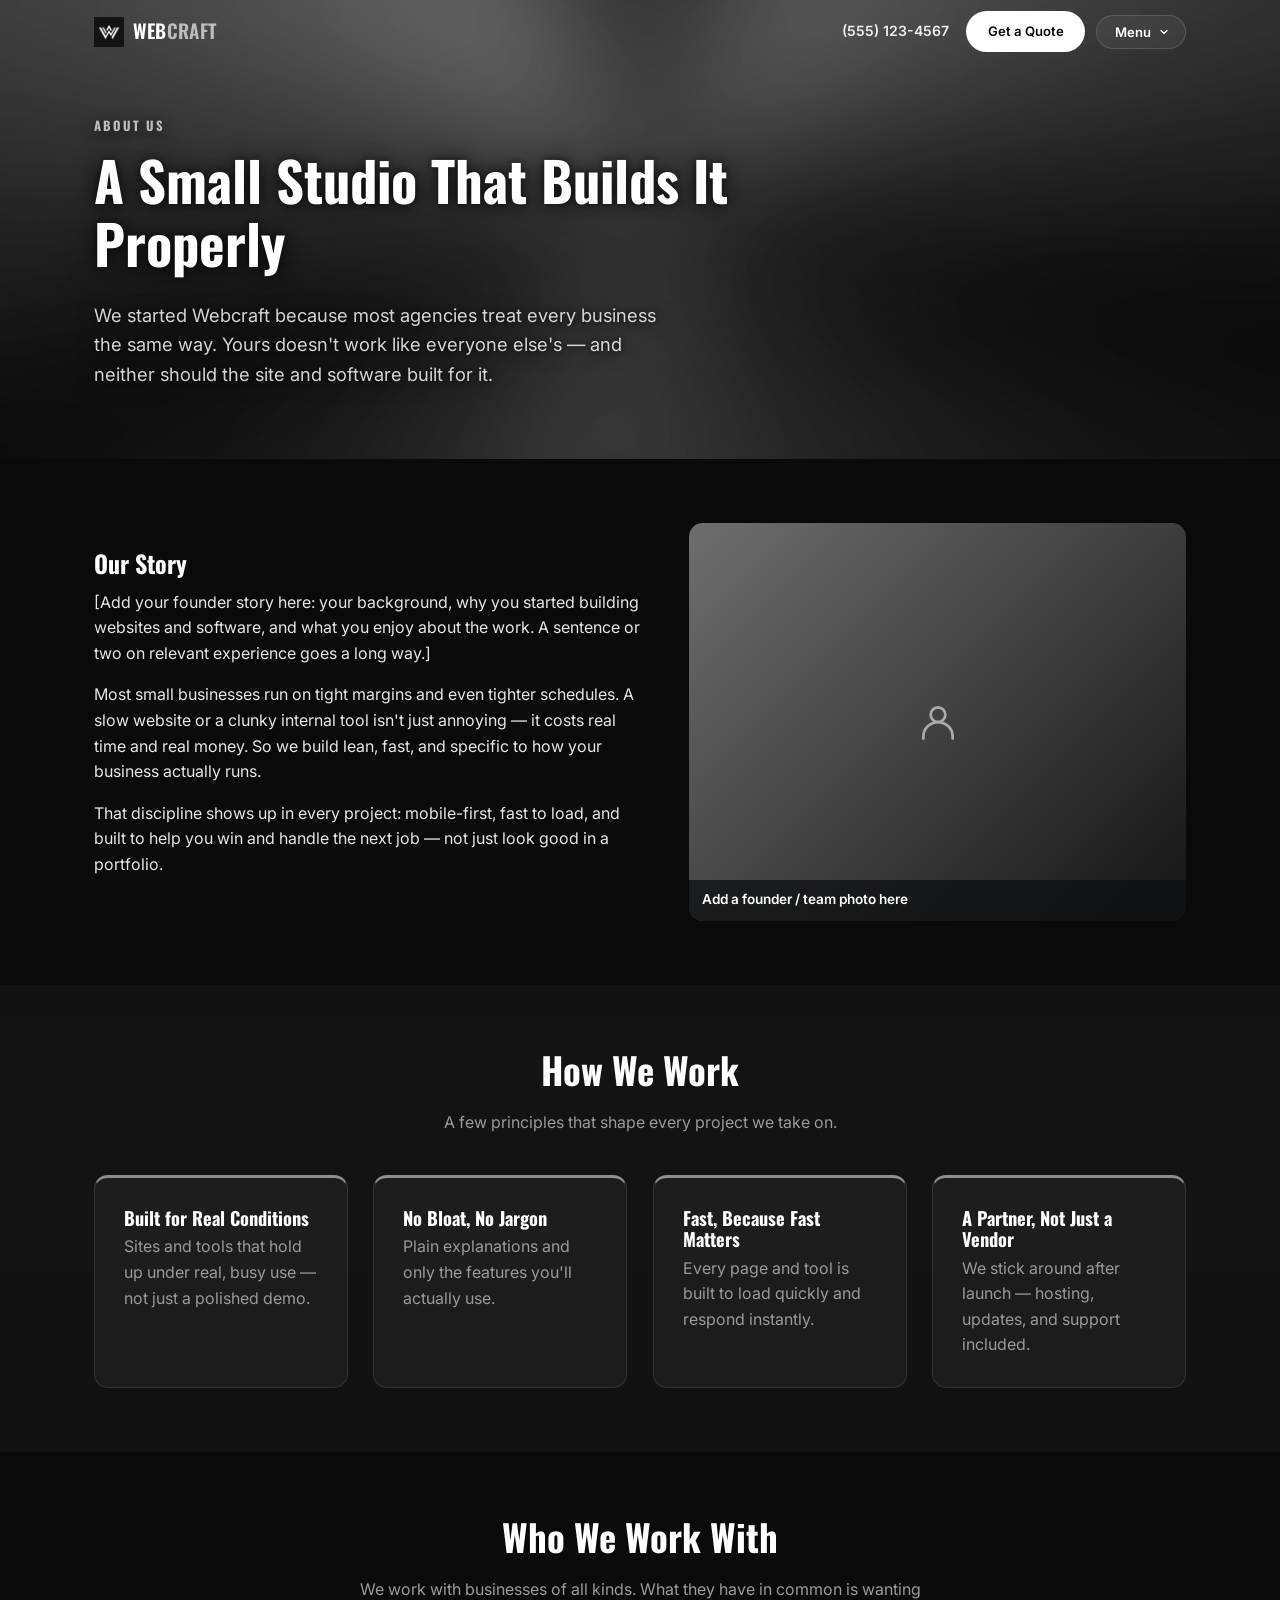
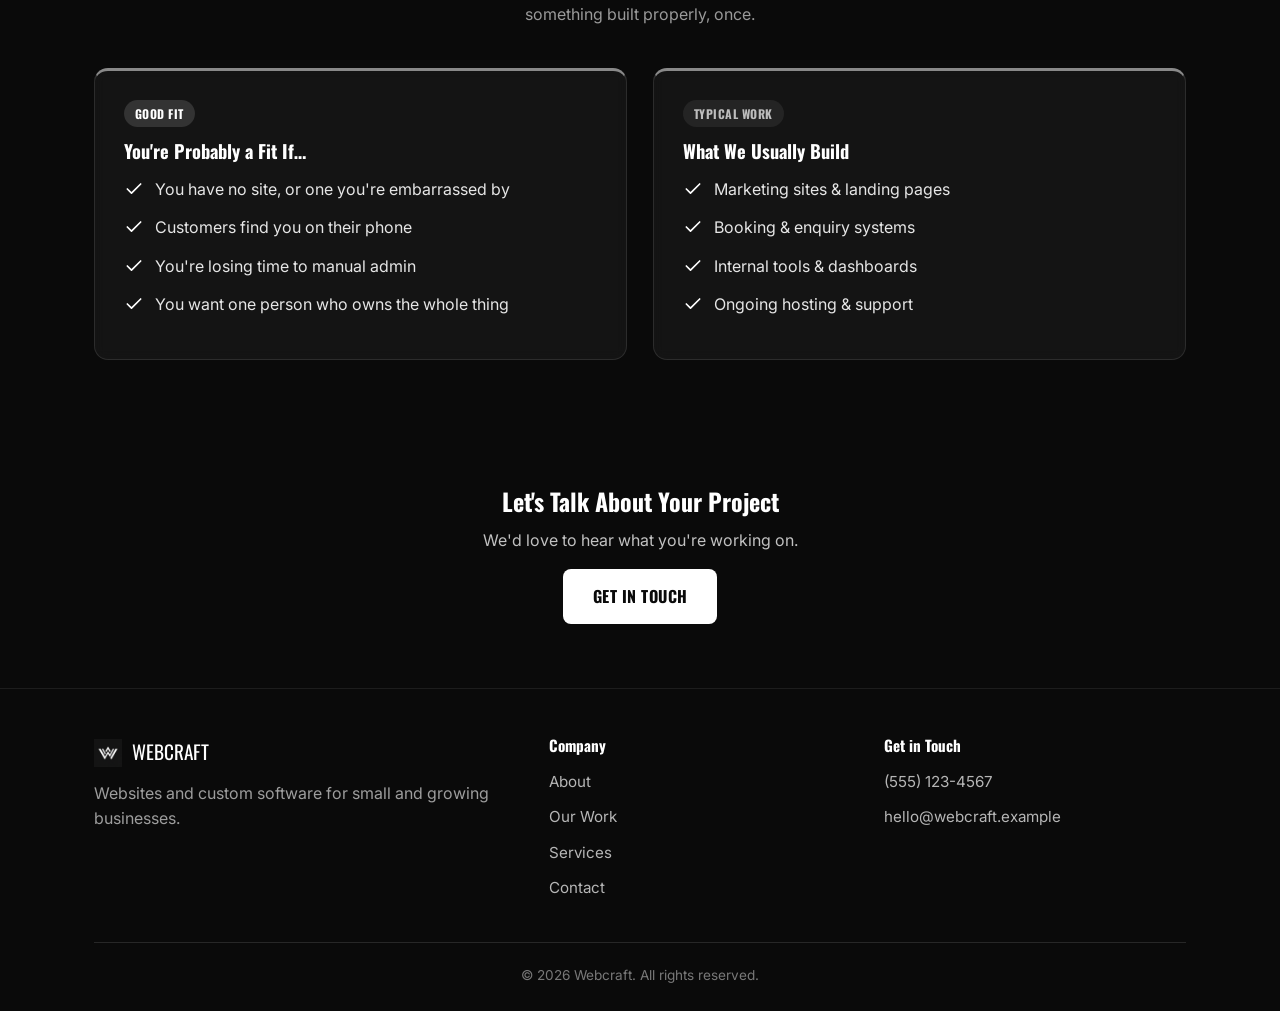
==== about.html @ 333bbc2c "Replace remaining "shop" wording with business/studio Three customer-facing references survived the " ====
<!-- The founder story below is a fill-in-the-blank template — replace it
     with your own before publishing. See README.md for the full
     personalization checklist. -->
<!DOCTYPE html>
<html lang="en">
<head>
<meta charset="UTF-8">
<meta name="viewport" content="width=device-width, initial-scale=1.0">
<title>About | Webcraft</title>
<meta name="description" content="Who Webcraft is, how we work, and the kinds of businesses we build websites and custom software for.">
<link rel="preconnect" href="https://fonts.googleapis.com">
<link href="https://fonts.googleapis.com/css2?family=Oswald:wght@500;600;700&family=Inter:wght@400;600;700&display=swap" rel="stylesheet">
<link rel="icon" href="images/logo-icon.png" type="image/png">
<link rel="stylesheet" href="css/style.css?v=10">
</head>
<body>

<div class="hero-zone">
  <div class="hero-flow" aria-hidden="true"></div>
  <header class="site-header">
    <div class="nav-wrap">
      <a class="brand" href="index.html">
        <img src="images/logo-icon.png" alt="Webcraft logo">
        <span class="brand-text">Web<span>craft</span></span>
      </a>
      <div class="nav-cta">
        <a class="nav-phone" href="tel:5551234567">(555) 123-4567</a>
        <a class="btn btn-primary" href="contact.html">Get a Quote</a>
        <button class="nav-toggle" aria-haspopup="true" aria-expanded="false">
          <span class="nav-toggle-label">Menu</span>
          <svg class="nav-toggle-chevron" viewBox="0 0 24 24" fill="none" stroke="currentColor" stroke-width="2.5" stroke-linecap="round" stroke-linejoin="round"><polyline points="6 9 12 15 18 9"/></svg>
        </button>
      </div>
      <nav class="nav-dropdown">
        <ul class="nav-links">
          <li><a href="index.html">Home</a></li>
          <li><a href="services.html">Services</a></li>
          <li><a href="work.html">Our Work</a></li>
          <li><a href="about.html" aria-current="page">About</a></li>
          <li><a href="contact.html">Contact</a></li>
        </ul>
      </nav>
    </div>
  </header>

  <section class="hero small">
    <div class="container">
      <span class="eyebrow">About Us</span>
      <h1>A Small Studio That Builds It Properly</h1>
      <p class="lead">We started Webcraft because most agencies treat every business the same way. Yours doesn't work like everyone else's — and neither should the site and software built for it.</p>
    </div>
  </section>
</div>

<section>
  <div class="container two-col">
    <div>
      <h2>Our Story</h2>
      <!-- Replace this paragraph with your real background/story. -->
      <p>[Add your founder story here: your background, why you started building websites and software, and what you enjoy about the work. A sentence or two on relevant experience goes a long way.]</p>
      <p>Most small businesses run on tight margins and even tighter schedules. A slow website or a clunky internal tool isn't just annoying — it costs real time and real money. So we build lean, fast, and specific to how your business actually runs.</p>
      <p>That discipline shows up in every project: mobile-first, fast to load, and built to help you win and handle the next job — not just look good in a portfolio.</p>
    </div>
    <div class="photo-placeholder">
      <svg viewBox="0 0 24 24" fill="none" stroke="currentColor" stroke-width="1.5" stroke-linecap="round" stroke-linejoin="round"><circle cx="12" cy="8" r="4"/><path d="M4 21v-1a8 8 0 0 1 16 0v1"/></svg>
      <span class="cap">Add a founder / team photo here</span>
    </div>
  </div>
</section>

<section class="alt-bg">
  <div class="container">
    <div class="section-head">
      <h2>How We Work</h2>
      <p>A few principles that shape every project we take on.</p>
    </div>
    <div class="grid">
      <div class="card">
        <h3>Built for Real Conditions</h3>
        <p>Sites and tools that hold up under real, busy use — not just a polished demo.</p>
      </div>
      <div class="card">
        <h3>No Bloat, No Jargon</h3>
        <p>Plain explanations and only the features you'll actually use.</p>
      </div>
      <div class="card">
        <h3>Fast, Because Fast Matters</h3>
        <p>Every page and tool is built to load quickly and respond instantly.</p>
      </div>
      <div class="card">
        <h3>A Partner, Not Just a Vendor</h3>
        <p>We stick around after launch — hosting, updates, and support included.</p>
      </div>
    </div>
  </div>
</section>

<section>
  <div class="container">
    <div class="section-head">
      <h2>Who We Work With</h2>
      <p>We work with businesses of all kinds. What they have in common is wanting something built properly, once.</p>
    </div>
    <div class="grid" style="grid-template-columns: repeat(auto-fit, minmax(300px, 1fr));">
      <div class="card">
        <span class="tag tag-amber">Good Fit</span>
        <h3 style="margin-top: 0.8rem;">You're Probably a Fit If…</h3>
        <ul class="check-list" style="margin-top: 1rem;">
          <li><svg viewBox="0 0 24 24" fill="none" stroke="currentColor" stroke-width="2" stroke-linecap="round" stroke-linejoin="round"><polyline points="20 6 9 17 4 12"/></svg> You have no site, or one you're embarrassed by</li>
          <li><svg viewBox="0 0 24 24" fill="none" stroke="currentColor" stroke-width="2" stroke-linecap="round" stroke-linejoin="round"><polyline points="20 6 9 17 4 12"/></svg> Customers find you on their phone</li>
          <li><svg viewBox="0 0 24 24" fill="none" stroke="currentColor" stroke-width="2" stroke-linecap="round" stroke-linejoin="round"><polyline points="20 6 9 17 4 12"/></svg> You're losing time to manual admin</li>
          <li><svg viewBox="0 0 24 24" fill="none" stroke="currentColor" stroke-width="2" stroke-linecap="round" stroke-linejoin="round"><polyline points="20 6 9 17 4 12"/></svg> You want one person who owns the whole thing</li>
        </ul>
      </div>
      <div class="card">
        <span class="tag tag-steel">Typical Work</span>
        <h3 style="margin-top: 0.8rem;">What We Usually Build</h3>
        <ul class="check-list" style="margin-top: 1rem;">
          <li><svg viewBox="0 0 24 24" fill="none" stroke="currentColor" stroke-width="2" stroke-linecap="round" stroke-linejoin="round"><polyline points="20 6 9 17 4 12"/></svg> Marketing sites &amp; landing pages</li>
          <li><svg viewBox="0 0 24 24" fill="none" stroke="currentColor" stroke-width="2" stroke-linecap="round" stroke-linejoin="round"><polyline points="20 6 9 17 4 12"/></svg> Booking &amp; enquiry systems</li>
          <li><svg viewBox="0 0 24 24" fill="none" stroke="currentColor" stroke-width="2" stroke-linecap="round" stroke-linejoin="round"><polyline points="20 6 9 17 4 12"/></svg> Internal tools &amp; dashboards</li>
          <li><svg viewBox="0 0 24 24" fill="none" stroke="currentColor" stroke-width="2" stroke-linecap="round" stroke-linejoin="round"><polyline points="20 6 9 17 4 12"/></svg> Ongoing hosting &amp; support</li>
        </ul>
      </div>
    </div>
  </div>
</section>

<section class="cta-banner">
  <div class="container">
    <h2>Let's Talk About Your Project</h2>
    <p>We'd love to hear what you're working on.</p>
    <a class="btn btn-light" href="contact.html">Get in Touch</a>
  </div>
</section>

<footer class="site-footer">
  <div class="container">
    <div class="footer-grid">
      <div>
        <div class="footer-brand">
          <img src="images/logo-icon.png" alt="Webcraft logo">
          <span>Webcraft</span>
        </div>
        <p>Websites and custom software for small and growing businesses.</p>
      </div>
      <div>
        <h4>Company</h4>
        <ul>
          <li><a href="about.html">About</a></li>
          <li><a href="work.html">Our Work</a></li>
          <li><a href="services.html">Services</a></li>
          <li><a href="contact.html">Contact</a></li>
        </ul>
      </div>
      <div>
        <h4>Get in Touch</h4>
        <ul>
          <li><a href="tel:5551234567">(555) 123-4567</a></li>
          <li><a href="mailto:hello@webcraft.example">hello@webcraft.example</a></li>
        </ul>
      </div>
    </div>
    <div class="footer-bottom">&copy; 2026 Webcraft. All rights reserved.</div>
  </div>
</footer>

<script src="js/nav.js?v=10"></script>
<script src="js/reveal.js?v=10"></script>
</body>
</html>
---- css/style.css ----
/* ===== Webcraft — shared styles =====
   Palette: strict black/white/gray, no color accent — bold typography
   and contrast do the work instead. --amber/--amber-dark are legacy
   variable names (kept so class names below didn't all need renaming)
   but now resolve to black, not any shade of amber. */

:root {
  --charcoal: #141414;
  --charcoal-light: #1f1f1f;
  --steel: #6e6e6e;
  --steel-light: #bdbdbd;
  --amber: #000000;
  --amber-dark: #000000;
  --glow: rgba(255, 255, 255, 0.16);
  --cream: #f2f2f2;
  --black: #0a0a0a;
  /* Body text now sits on dark, so --ink/--ink-light are light values. */
  --ink: #e6e6e6;
  --ink-light: #9a9a9a;
  --white: #ffffff;
  --radius: 14px;
  --shadow: 0 10px 34px rgba(0, 0, 0, 0.12);
  --max-width: 1140px;
}

* { box-sizing: border-box; }

html { scroll-behavior: smooth; }

/* ---------- Scroll reveal ----------
   Applied automatically by js/reveal.js to section headers, cards, and
   hero copy — no per-element markup needed. Bold/techy timing: a fast
   expo-out curve with a bit of scale + blur, not just a plain fade. */
.reveal {
  opacity: 0;
  transform: translateY(28px) scale(0.97);
  filter: blur(6px);
  transition: opacity 0.5s cubic-bezier(0.16, 1, 0.3, 1),
              transform 0.5s cubic-bezier(0.16, 1, 0.3, 1),
              filter 0.5s cubic-bezier(0.16, 1, 0.3, 1);
  will-change: opacity, transform, filter;
}
.reveal.reveal-in {
  opacity: 1;
  transform: translateY(0) scale(1);
  filter: blur(0);
}
@media (prefers-reduced-motion: reduce) {
  .reveal {
    opacity: 1;
    transform: none;
    filter: none;
    transition: none;
  }
}

body {
  margin: 0;
  font-family: "Inter", "Segoe UI", system-ui, -apple-system, sans-serif;
  color: var(--ink);
  background: var(--black);
  line-height: 1.6;
}

/* Fixed dark canvas + ambient glow sitting behind every section, so the
   whole page reads as one continuous surface rather than a stack of
   separately-backgrounded bands. */
body::before {
  content: "";
  position: fixed;
  inset: 0;
  z-index: -2;
  background:
    radial-gradient(ellipse 90% 60% at 50% 0%, rgba(255,255,255,0.07), transparent 70%),
    var(--black);
}

h1, h2, h3, h4 {
  font-family: "Oswald", "Segoe UI", system-ui, sans-serif;
  letter-spacing: 0;
  color: var(--white);
  line-height: 1.15;
  margin: 0 0 0.5em;
}

p { margin: 0 0 1em; }

a { color: var(--white); }

img { max-width: 100%; display: block; }

.container {
  max-width: var(--max-width);
  margin: 0 auto;
  padding: 0 1.5rem;
}

/* ---------- Buttons ---------- */
.btn {
  display: inline-block;
  padding: 0.8rem 1.7rem;
  border-radius: 8px;
  font-weight: 700;
  text-decoration: none;
  border: 2px solid transparent;
  transition: transform 0.2s ease, box-shadow 0.2s ease, background 0.2s ease;
  cursor: pointer;
  font-size: 1rem;
  font-family: "Oswald", sans-serif;
  text-transform: uppercase;
  letter-spacing: 0.5px;
}
.btn:hover { transform: translateY(-2px); }

/* Everything sits on the dark canvas now, so the primary button is a
   white pill with dark text everywhere. */
.btn-primary {
  background: var(--white);
  color: var(--black);
}
.btn-primary:hover { background: var(--steel-light); color: var(--black); }

.btn-dark {
  background: rgba(255,255,255,0.07);
  color: var(--white);
  border-color: rgba(255,255,255,0.2);
}
.btn-dark:hover { background: rgba(255,255,255,0.14); }

.btn-outline {
  background: transparent;
  border-color: var(--white);
  color: var(--white);
}
.btn-outline:hover { background: rgba(255,255,255,0.12); }

/* ---------- Header / Nav ---------- */
/* Transparent by default so the flowing hero background reads as one
   continuous surface behind nav + hero, not a separate bar sitting on
   top of it. Once scrolled past the hero, it picks up a solid backing
   so it stays readable over whatever content follows. */
.site-header {
  position: sticky;
  top: 0;
  z-index: 100;
  background: transparent;
  border-bottom: 1px solid transparent;
  transition: background 0.3s ease, border-color 0.3s ease, backdrop-filter 0.3s ease;
}
.site-header.scrolled {
  background: rgba(10, 10, 10, 0.92);
  backdrop-filter: blur(14px);
  -webkit-backdrop-filter: blur(14px);
  border-bottom-color: rgba(255,255,255,0.1);
}

.nav-wrap {
  display: flex;
  align-items: center;
  justify-content: space-between;
  padding: 0.7rem 1.5rem;
  max-width: var(--max-width);
  margin: 0 auto;
  position: relative;
}

.brand {
  display: flex;
  align-items: center;
  gap: 0.55rem;
  text-decoration: none;
  color: var(--white);
}
.brand svg, .brand img { width: 30px; height: 30px; flex-shrink: 0; color: var(--white); object-fit: contain; }
.brand-text {
  font-family: "Oswald", sans-serif;
  font-size: 1.2rem;
  font-weight: 600;
  text-transform: uppercase;
  letter-spacing: 0.3px;
}
.brand-text span { color: var(--steel-light); }

.nav-cta {
  display: flex;
  align-items: center;
  gap: 0.7rem;
}
.nav-phone {
  font-weight: 600;
  color: rgba(255,255,255,0.9);
  text-decoration: none;
  white-space: nowrap;
  font-size: 0.88rem;
  margin-right: 0.4rem;
  transition: color 0.2s ease;
}
.nav-phone:hover { color: var(--white); }

.nav-cta .btn {
  padding: 0.5rem 1.2rem;
  border-radius: 980px;
  font-size: 0.82rem;
  font-weight: 600;
  font-family: "Inter", sans-serif;
  text-transform: none;
  letter-spacing: 0;
}

/* Menu trigger: a self-contained pill with a label + chevron, not a bare
   hamburger icon — same control drives the dropdown at every breakpoint. */
.nav-toggle {
  display: flex;
  align-items: center;
  gap: 0.45rem;
  background: rgba(255,255,255,0.05);
  border: 1px solid rgba(255,255,255,0.14);
  border-radius: 980px;
  padding: 0.5rem 0.95rem 0.5rem 1.1rem;
  cursor: pointer;
  color: var(--white);
  font-family: "Inter", sans-serif;
  font-size: 0.82rem;
  font-weight: 600;
  transition: background 0.2s ease, border-color 0.2s ease;
}
.nav-toggle:hover,
.nav-toggle[aria-expanded="true"] {
  background: rgba(255, 255, 255, 0.1);
  border-color: rgba(255, 255, 255, 0.4);
}
.nav-toggle-chevron {
  width: 12px;
  height: 12px;
  flex-shrink: 0;
  transition: transform 0.3s cubic-bezier(.16, 1, .3, 1);
}
.nav-toggle[aria-expanded="true"] .nav-toggle-chevron { transform: rotate(180deg); }

/* Floating dropdown card — replaces the old full-width mobile bar with a
   single anchored panel used the same way on phone and desktop alike. */
.nav-dropdown {
  position: absolute;
  top: calc(100% + 12px);
  right: 1.5rem;
  min-width: 230px;
  background: rgba(10, 10, 10, 0.98);
  backdrop-filter: blur(18px);
  -webkit-backdrop-filter: blur(18px);
  border: 1px solid rgba(255,255,255,0.1);
  border-radius: 16px;
  box-shadow: 0 26px 60px -14px rgba(0,0,0,0.55);
  padding: 0.55rem;
  opacity: 0;
  visibility: hidden;
  transform: translateY(-10px) scale(0.98);
  transform-origin: top right;
  transition: opacity 0.22s ease, transform 0.25s cubic-bezier(.16, 1, .3, 1), visibility 0.22s;
  z-index: 99;
}
.nav-dropdown.open {
  opacity: 1;
  visibility: visible;
  transform: translateY(0) scale(1);
}

.nav-links { list-style: none; margin: 0; padding: 0; }
.nav-links li + li { margin-top: 2px; }
.nav-links a {
  display: flex;
  align-items: center;
  justify-content: space-between;
  text-decoration: none;
  color: rgba(255,255,255,0.72);
  font-weight: 500;
  font-size: 0.95rem;
  font-family: "Inter", sans-serif;
  letter-spacing: 0;
  padding: 0.7rem 0.9rem;
  border-radius: 10px;
  transition: background 0.15s ease, color 0.15s ease;
}
.nav-links a::after {
  content: "";
  width: 5px;
  height: 5px;
  border-radius: 50%;
  background: var(--white);
  opacity: 0;
  transition: opacity 0.15s ease;
}
.nav-links a:hover,
.nav-links a[aria-current="page"] {
  color: var(--white);
  background: rgba(255, 255, 255, 0.09);
}
.nav-links a[aria-current="page"]::after { opacity: 1; }

@media (max-width: 860px) {
  .nav-phone { display: none; }
  .nav-dropdown { right: 1.5rem; left: 1.5rem; min-width: 0; }
}

/* On narrow phones the brand + CTA + Menu can't share one row without
   the CTA wrapping and colliding with the logo. Drop the nav CTA there —
   the hero already leads with "Get a Free Quote", and Contact is in the
   dropdown — and tighten the remaining pieces. */
@media (max-width: 560px) {
  .nav-cta .btn-primary { display: none; }
  .nav-wrap { padding: 0.6rem 1rem; }
  .brand svg, .brand img { width: 26px; height: 26px; }
  .brand-text { font-size: 1.05rem; }
  .nav-dropdown { right: 1rem; left: 1rem; }
}

/* ---------- Hero ---------- */

/* Shared dark canvas behind both the nav and the hero, so the nav reads
   as part of the same surface instead of a bar sitting on top of it.
   Two slowly counter-rotating soft conic-gradient glows sit behind the
   copy; each is a full 360° spin, so it loops with no seam. */
.hero-zone {
  position: relative;
  background: transparent;
  overflow: hidden;
}
.hero-flow {
  position: absolute;
  inset: -25%;
  z-index: 0;
  pointer-events: none;
}
.hero-flow::before,
.hero-flow::after {
  content: "";
  position: absolute;
  inset: 0;
  background: conic-gradient(from 0deg at 50% 45%,
    rgba(255,255,255,0) 0deg,
    rgba(255,255,255,0.22) 40deg,
    rgba(255,255,255,0) 100deg,
    rgba(255,255,255,0.14) 190deg,
    rgba(255,255,255,0) 250deg,
    rgba(255,255,255,0.26) 320deg,
    rgba(255,255,255,0) 360deg);
  filter: blur(55px);
  animation: hero-spin 46s linear infinite;
}
.hero-flow::after {
  filter: blur(85px);
  opacity: 0.65;
  animation-name: hero-spin-reverse;
  animation-duration: 72s;
}
@keyframes hero-spin { from { transform: rotate(0deg); } to { transform: rotate(360deg); } }
@keyframes hero-spin-reverse { from { transform: rotate(360deg); } to { transform: rotate(0deg); } }

@media (prefers-reduced-motion: reduce) {
  .hero-flow::before, .hero-flow::after { animation: none; }
}

.hero {
  background: transparent;
  color: var(--white);
  position: relative;
  overflow: hidden;
  /* .hero .container carries its own (larger) vertical padding below, so
     cancel the generic `section` padding here to avoid stacking both. */
  padding: 0;
}
.hero .container {
  padding-top: 5rem;
  padding-bottom: 5rem;
  position: relative;
  z-index: 2;
}
.hero.small .container { padding-top: 3.2rem; padding-bottom: 3.2rem; }

/* Soft dark halo that lifts the hero copy off the glow behind it. */
.hero h1 {
  color: var(--white);
  font-size: clamp(2.1rem, 5vw, 3.4rem);
  max-width: 760px;
  text-shadow: 0 2px 26px rgba(0,0,0,0.85), 0 0 8px rgba(0,0,0,0.6);
}
.hero p.lead {
  color: rgba(255,255,255,0.82);
  font-size: 1.15rem;
  max-width: 580px;
  font-family: "Inter", sans-serif;
  text-shadow: 0 2px 18px rgba(0,0,0,0.9), 0 0 6px rgba(0,0,0,0.7);
}
.hero .eyebrow { text-shadow: 0 2px 14px rgba(0,0,0,0.9); }
.hero .btn-row {
  display: flex;
  gap: 1rem;
  margin-top: 1.5rem;
  flex-wrap: wrap;
}
.eyebrow {
  text-transform: uppercase;
  letter-spacing: 2px;
  font-size: 0.8rem;
  font-weight: 700;
  color: var(--steel-light);
  margin-bottom: 0.8rem;
  display: block;
  font-family: "Oswald", sans-serif;
}

/* ---------- Sections ---------- */
section { padding: 4rem 0; }
.section-head { max-width: 640px; margin: 0 auto 2.5rem; text-align: center; }
.section-head h2 { font-size: clamp(1.7rem, 3.5vw, 2.3rem); }
.section-head p { color: var(--ink-light); font-family: "Inter", sans-serif; }

/* Sections are transparent so the fixed site-wide grid reads through
   the entire page. .alt-bg is now just a faint lightening of that same
   surface, used to separate adjacent bands without breaking continuity. */
.alt-bg { background: rgba(255,255,255,0.035); }
.dark-bg {
  background: transparent;
  color: rgba(255,255,255,0.85);
}
.dark-bg > .container > h2,
.dark-bg .section-head h2,
.dark-bg .section-head h3 { color: var(--white); }
.dark-bg .section-head p { color: rgba(255,255,255,0.65); }

/* ---------- Homepage: capabilities ---------- */
.capabilities-section {
  position: relative;
  overflow: hidden;
  isolation: isolate;
  /* Transparent: the site-wide fixed grid shows through. Only a soft
     top glow is layered on to give the section some presence. */
  background: radial-gradient(circle at 50% 0%, rgba(255, 255, 255, 0.05), transparent 36rem);
}
.capabilities-section::after {
  content: "";
  width: 38rem;
  height: 38rem;
  position: absolute;
  z-index: -1;
  right: -19rem;
  bottom: -28rem;
  border: 1px solid rgba(255, 255, 255, 0.14);
  border-radius: 50%;
  box-shadow: 0 0 0 3.8rem rgba(255, 255, 255, 0.03), 0 0 0 7.6rem rgba(255, 255, 255, 0.02);
}
.section-kicker {
  display: inline-flex;
  align-items: center;
  gap: 0.5rem;
  margin-bottom: 0.8rem;
  color: #bdbdbd;
  font: 600 0.72rem/1 "Oswald", sans-serif;
  letter-spacing: 0.14em;
  text-transform: uppercase;
}
.section-kicker span {
  width: 7px;
  height: 7px;
  border-radius: 50%;
  background: var(--white);
  box-shadow: 0 0 0 5px rgba(255, 255, 255, 0.12), 0 0 18px rgba(255, 255, 255, 0.7);
  animation: capability-pulse 2.4s ease-in-out infinite;
}
.capabilities-section .section-head { margin-bottom: 3rem; }
.capabilities-grid { display: grid; grid-template-columns: repeat(4, minmax(0, 1fr)); gap: 1rem; }
.capability-card {
  position: relative;
  display: flex;
  min-height: 302px;
  flex-direction: column;
  padding: 1.55rem;
  overflow: hidden;
  border: 1px solid rgba(255, 255, 255, 0.14);
  border-radius: 14px;
  color: var(--white);
  background: linear-gradient(145deg, rgba(50, 50, 50, 0.86), rgba(22, 22, 22, 0.92));
  box-shadow: inset 0 1px 0 rgba(255, 255, 255, 0.08), 0 12px 26px rgba(0, 0, 0, 0.2);
  transition: transform 420ms cubic-bezier(.16, 1, .3, 1), border-color 420ms ease, box-shadow 420ms ease, background 420ms ease;
}
.capability-card::before {
  content: "";
  position: absolute;
  width: 160%;
  height: 1px;
  top: 0;
  left: -30%;
  background: linear-gradient(90deg, transparent, #ffffff, transparent);
  transform: translateX(-55%);
  transition: transform 700ms cubic-bezier(.16, 1, .3, 1);
}
.capability-card::after {
  content: "";
  position: absolute;
  width: 11rem;
  height: 11rem;
  right: -5.6rem;
  bottom: -6.1rem;
  border-radius: 50%;
  background: radial-gradient(circle, rgba(255, 255, 255, 0.18), transparent 67%);
  opacity: 0.5;
  transition: opacity 420ms ease, transform 600ms cubic-bezier(.16, 1, .3, 1);
}
.capability-card:hover { z-index: 1; transform: translateY(-9px); border-color: rgba(255, 255, 255, 0.55); background: linear-gradient(145deg, rgba(64, 64, 64, 0.96), rgba(30, 30, 30, 0.98)); box-shadow: inset 0 1px 0 rgba(255, 255, 255, 0.13), 0 22px 42px rgba(0, 0, 0, 0.34), 0 0 32px rgba(255, 255, 255, 0.1); }
.capability-card:hover::before { transform: translateX(55%); }
.capability-card:hover::after { opacity: 1; transform: scale(1.35); }
.capability-number { position: absolute; top: 1.35rem; right: 1.35rem; color: rgba(255, 255, 255, 0.35); font: 600 0.74rem/1 "Oswald", sans-serif; letter-spacing: 0.11em; }
.capability-icon { display: grid; width: 48px; height: 48px; margin-bottom: 1.65rem; place-items: center; border: 1px solid rgba(255, 255, 255, 0.2); border-radius: 12px; color: #d6d6d6; background: linear-gradient(145deg, rgba(255, 255, 255, 0.14), rgba(255, 255, 255, 0.05)); transition: transform 420ms cubic-bezier(.16, 1, .3, 1), background 420ms ease, color 420ms ease; }
.capability-icon svg { width: 25px; height: 25px; }
.capability-card:hover .capability-icon { transform: rotate(-6deg) scale(1.08); color: var(--white); background: rgba(255, 255, 255, 0.22); }
.capability-card h3 { max-width: 12ch; margin-bottom: 0.6rem; color: var(--white); font-size: 1.19rem; }
.capability-card p { color: rgba(255, 255, 255, 0.72); font: 400 0.93rem/1.58 "Inter", sans-serif; }
.capability-card .card-link { margin-top: auto; padding-top: 1.2rem; color: #cfcfcf; }
.capability-card .card-link:hover { color: var(--white); }
@keyframes capability-pulse { 50% { box-shadow: 0 0 0 8px rgba(255, 255, 255, 0.03), 0 0 25px rgba(255, 255, 255, 0.7); } }

/* ---------- Cards / Grids ---------- */
.grid {
  display: grid;
  gap: 1.6rem;
  grid-template-columns: repeat(auto-fit, minmax(240px, 1fr));
}

.card {
  background: rgba(255,255,255,0.045);
  backdrop-filter: blur(6px);
  -webkit-backdrop-filter: blur(6px);
  border-radius: var(--radius);
  padding: 1.8rem;
  border: 1px solid rgba(255,255,255,0.11);
  border-top: 3px solid rgba(255,255,255,0.5);
  transition: transform 0.25s ease, background 0.25s ease, border-color 0.25s ease;
}
.card:hover {
  transform: translateY(-5px);
  background: rgba(255,255,255,0.075);
  border-color: rgba(255,255,255,0.24);
}
.card .icon {
  width: 46px;
  height: 46px;
  color: var(--white);
  margin-bottom: 1rem;
}
.card h3 { font-size: 1.15rem; margin-bottom: 0.4rem; color: var(--white); }
.card p { color: var(--ink-light); margin-bottom: 0; font-family: "Inter", sans-serif; }
.card a.card-link {
  display: inline-block;
  margin-top: 0.8rem;
  font-weight: 700;
  text-decoration: none;
  color: var(--white);
  font-size: 0.95rem;
  font-family: "Oswald", sans-serif;
  text-transform: uppercase;
  letter-spacing: 0.5px;
}

/* ---------- Tags / badges ---------- */
.tag {
  display: inline-block;
  padding: 0.25rem 0.7rem;
  border-radius: 50px;
  font-size: 0.75rem;
  font-weight: 700;
  text-transform: uppercase;
  letter-spacing: 0.5px;
  font-family: "Oswald", sans-serif;
}
.tag-amber { background: rgba(255,255,255,0.13); color: var(--white); }
.tag-steel { background: rgba(255,255,255,0.07); color: var(--steel-light); }

/* ---------- Placeholder photo blocks ---------- */
.photo-placeholder {
  aspect-ratio: 4 / 3;
  border-radius: var(--radius);
  background: linear-gradient(135deg, var(--steel) 0%, var(--charcoal) 100%);
  display: flex;
  align-items: center;
  justify-content: center;
  color: rgba(255,255,255,0.85);
  position: relative;
  overflow: hidden;
}
.photo-placeholder svg { width: 44px; height: 44px; opacity: 0.85; color: var(--steel-light); }
.photo-placeholder .cap {
  position: absolute;
  bottom: 0; left: 0; right: 0;
  background: rgba(14, 16, 19, 0.78);
  color: var(--white);
  font-size: 0.85rem;
  font-weight: 600;
  padding: 0.6rem 0.8rem;
  font-family: "Inter", sans-serif;
}

/* ---------- 3D car (three.js, js/car.js) ---------- */
.car-section { background: transparent; }
.car-stage {
  position: relative;
  width: 100%;
  height: clamp(300px, 40vw, 480px);
  margin-top: 1rem;
}
/* The canvas is sized in JS from this box, so it needs real dimensions
   here rather than intrinsic canvas defaults. */
.car-canvas {
  display: block;
  width: 100%;
  height: 100%;
  opacity: 0;
  transition: opacity 0.6s ease;
}
.car-stage.is-ready .car-canvas { opacity: 1; }
/* If the model can't load, collapse the stage instead of leaving a gap. */
.car-stage.is-failed { display: none; }

/* ---------- CTA banner ---------- */
.cta-banner {
  background: transparent;
  color: var(--white);
  text-align: center;
}
.cta-banner h2 { color: var(--white); }
.cta-banner p { color: rgba(255,255,255,0.75); font-family: "Inter", sans-serif; }

.btn-light {
  background: var(--white);
  color: var(--black);
}
.btn-light:hover { background: var(--cream); }

/* ---------- Info / stats ---------- */
.stat-row {
  display: grid;
  gap: 1.5rem;
  grid-template-columns: repeat(auto-fit, minmax(150px, 1fr));
  text-align: center;
  margin-top: 2.5rem;
}
.stat-row .num {
  font-family: "Oswald", sans-serif;
  font-size: 2.4rem;
  color: var(--amber);
  font-weight: 700;
}
.stat-row .label {
  color: var(--ink-light);
  font-size: 0.9rem;
  font-family: "Inter", sans-serif;
  text-transform: uppercase;
  letter-spacing: 0.5px;
}
.dark-bg .stat-row .label { color: rgba(255,255,255,0.6); }

/* ---------- Values list ---------- */
.two-col {
  display: grid;
  grid-template-columns: 1.1fr 1fr;
  gap: 3rem;
  align-items: center;
}
@media (max-width: 780px) {
  .two-col { grid-template-columns: 1fr; }
}
.two-col .photo-placeholder { aspect-ratio: 5 / 4; }

.check-list { list-style: none; margin: 0; padding: 0; font-family: "Inter", sans-serif; }
.check-list li {
  display: flex;
  gap: 0.7rem;
  align-items: flex-start;
  margin-bottom: 0.8rem;
}
.check-list svg { width: 20px; height: 20px; color: var(--white); flex-shrink: 0; margin-top: 2px; }

/* ---------- Pricing ---------- */
.pricing-grid {
  display: grid;
  gap: 1.6rem;
  grid-template-columns: repeat(auto-fit, minmax(260px, 1fr));
  align-items: stretch;
}
.price-card {
  background: rgba(255,255,255,0.045);
  backdrop-filter: blur(6px);
  -webkit-backdrop-filter: blur(6px);
  border-radius: var(--radius);
  padding: 2rem;
  border: 1px solid rgba(255,255,255,0.11);
  display: flex;
  flex-direction: column;
}
.price-card.featured {
  border: 2px solid rgba(255,255,255,0.65);
  background: rgba(255,255,255,0.08);
  position: relative;
  transform: translateY(-8px);
}
.price-card .badge {
  position: absolute;
  top: -13px;
  left: 50%;
  transform: translateX(-50%);
}
.price-card h3 { margin-bottom: 0.2rem; }
.price-card .price {
  font-family: "Oswald", sans-serif;
  font-size: 2.2rem;
  color: var(--white);
  font-weight: 700;
  margin: 0.4rem 0 0.2rem;
}
.price-card .price small {
  font-family: "Inter", sans-serif;
  font-size: 0.9rem;
  color: var(--ink-light);
  font-weight: 400;
}
.price-card .price-desc {
  color: var(--ink-light);
  font-size: 0.92rem;
  margin-bottom: 1.2rem;
  font-family: "Inter", sans-serif;
}
.price-card ul {
  list-style: none;
  margin: 0 0 1.6rem;
  padding: 0;
  font-family: "Inter", sans-serif;
  flex-grow: 1;
}
.price-card li {
  display: flex;
  gap: 0.6rem;
  align-items: flex-start;
  margin-bottom: 0.7rem;
  font-size: 0.94rem;
}
.price-card li svg { width: 18px; height: 18px; color: var(--white); flex-shrink: 0; margin-top: 3px; }
.price-card .btn { text-align: center; }

/* ---------- Contact page ---------- */
.contact-grid {
  display: grid;
  grid-template-columns: 1fr 1.3fr;
  gap: 2.5rem;
}
@media (max-width: 780px) {
  .contact-grid { grid-template-columns: 1fr; }
}
.contact-info-card {
  background: rgba(255,255,255,0.06);
  border: 1px solid rgba(255,255,255,0.11);
  color: rgba(255,255,255,0.85);
  border-radius: var(--radius);
  padding: 2rem;
}
.contact-info-card h3 { font-size: 1.05rem; margin-top: 1.4rem; color: var(--white); }
.contact-info-card h3:first-child { margin-top: 0; }
.contact-info-card a { color: rgba(255,255,255,0.9); text-decoration: none; font-weight: 600; font-family: "Inter", sans-serif; }
.contact-info-card .row { display: flex; gap: 0.8rem; align-items: flex-start; margin-top: 1.2rem; }
.contact-info-card .row:first-of-type { margin-top: 0; }
.contact-info-card .row svg { width: 22px; height: 22px; color: var(--steel-light); flex-shrink: 0; margin-top: 2px; }
.contact-info-card p { font-family: "Inter", sans-serif; color: rgba(255,255,255,0.65); }

.form-card {
  background: rgba(255,255,255,0.045);
  border: 1px solid rgba(255,255,255,0.11);
  border-radius: var(--radius);
  padding: 2rem;
}
.form-row { margin-bottom: 1.1rem; }
.form-row label {
  display: block;
  font-weight: 700;
  margin-bottom: 0.4rem;
  font-size: 0.9rem;
  font-family: "Inter", sans-serif;
  color: var(--white);
}
.form-row input,
.form-row select,
.form-row textarea {
  width: 100%;
  padding: 0.7rem 0.85rem;
  border: 1px solid rgba(255,255,255,0.18);
  border-radius: 8px;
  font-family: "Inter", sans-serif;
  font-size: 1rem;
  /* Opaque rather than translucent, so the page background doesn't show
     through the field while you're typing in it. */
  background: #1c1c1c;
  color: var(--white);
  transition: border-color 0.2s ease, background 0.2s ease;
}
.form-row input::placeholder,
.form-row textarea::placeholder { color: rgba(255,255,255,0.4); }
.form-row select option { background: #1a1a1a; color: var(--white); }
.form-row input:focus,
.form-row select:focus,
.form-row textarea:focus {
  outline: 2px solid rgba(255,255,255,0.7);
  outline-offset: 1px;
  background: #242424;
}
.form-row textarea { resize: vertical; min-height: 110px; }
.form-note {
  font-size: 0.85rem;
  color: var(--ink-light);
  margin-top: 0.6rem;
  font-family: "Inter", sans-serif;
}
.form-error {
  color: #ff8a80;
  font-size: 0.85rem;
  margin-top: 0.3rem;
  display: none;
  font-family: "Inter", sans-serif;
}
.form-row.invalid input,
.form-row.invalid select,
.form-row.invalid textarea { border-color: #ff8a80; }
.form-row.invalid .form-error { display: block; }

.form-success {
  display: none;
  background: rgba(255,255,255,0.07);
  border: 1px solid rgba(255,255,255,0.35);
  border-radius: var(--radius);
  padding: 1.5rem;
  text-align: center;
  font-family: "Inter", sans-serif;
}
.form-success.visible { display: block; }
.form-success h3 { margin-bottom: 0.4rem; }

/* honeypot field — hidden from real visitors, visible to bots */
.hp-field {
  position: absolute;
  left: -9999px;
  width: 1px;
  height: 1px;
  overflow: hidden;
}

/* ---------- Footer ---------- */
.site-footer {
  background: transparent;
  border-top: 1px solid rgba(255,255,255,0.08);
  color: rgba(255,255,255,0.85);
  padding: 3rem 0 1.5rem;
}
.footer-grid {
  display: grid;
  grid-template-columns: 1.4fr 1fr 1fr;
  gap: 2rem;
  padding-bottom: 2rem;
  border-bottom: 1px solid rgba(255,255,255,0.12);
}
@media (max-width: 700px) {
  .footer-grid { grid-template-columns: 1fr; }
}
.footer-grid h4 {
  color: var(--white);
  font-size: 0.95rem;
  margin-bottom: 0.9rem;
}
.footer-grid ul { list-style: none; padding: 0; margin: 0; }
.footer-grid li { margin-bottom: 0.6rem; }
.footer-grid a {
  color: rgba(255,255,255,0.7);
  text-decoration: none;
  font-size: 0.95rem;
  font-family: "Inter", sans-serif;
}
.footer-grid p { font-family: "Inter", sans-serif; color: rgba(255,255,255,0.6); }
.footer-grid a:hover { color: var(--steel-light); }
.footer-brand { display: flex; align-items: center; gap: 0.6rem; margin-bottom: 0.8rem; }
.footer-brand svg, .footer-brand img { width: 28px; height: 28px; color: var(--white); object-fit: contain; }
.footer-brand span {
  font-family: "Oswald", sans-serif;
  font-size: 1.2rem;
  color: var(--white);
  text-transform: uppercase;
}
.footer-bottom {
  text-align: center;
  font-size: 0.85rem;
  color: rgba(255,255,255,0.45);
  padding-top: 1.4rem;
  font-family: "Inter", sans-serif;
}

@media (max-width: 860px) {
  .capabilities-grid { grid-template-columns: repeat(2, minmax(0, 1fr)); }
}

@media (max-width: 560px) {
  .capabilities-grid { grid-template-columns: 1fr; }
  .capability-card { min-height: 250px; }
}
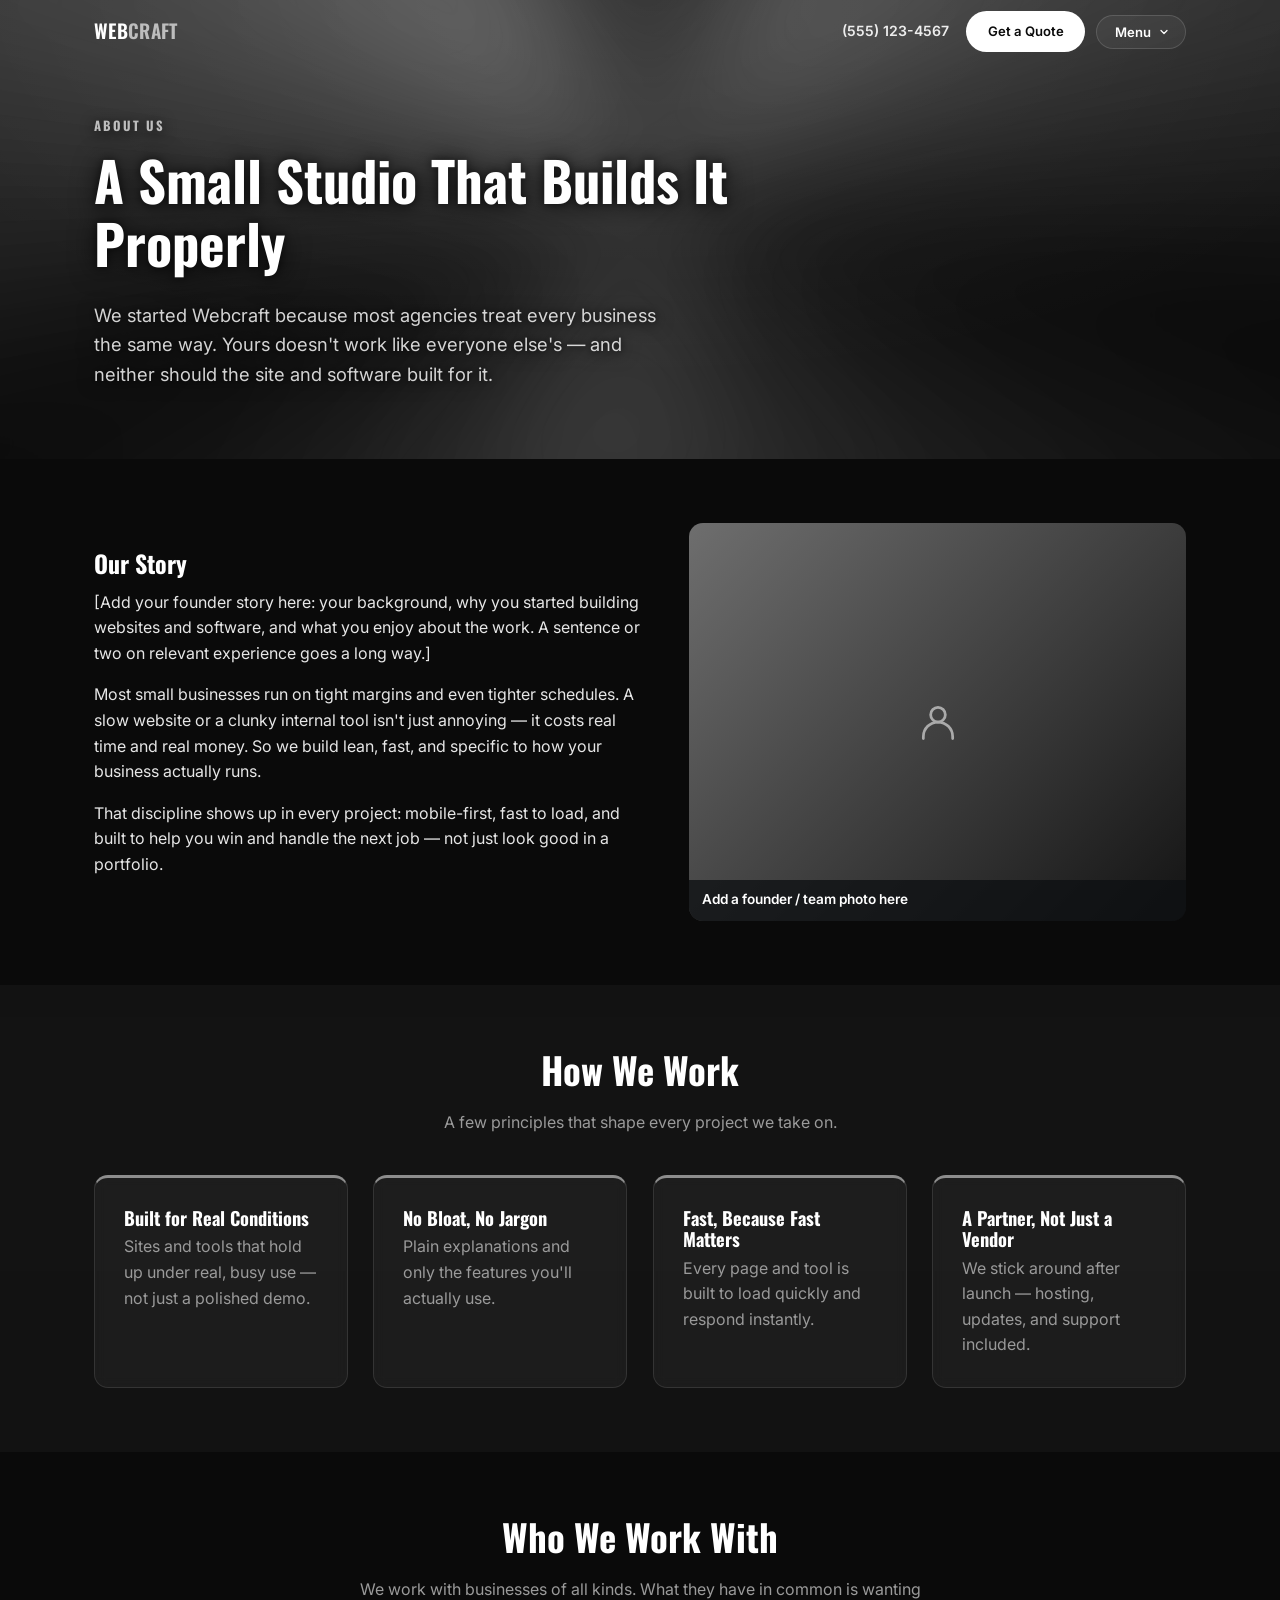
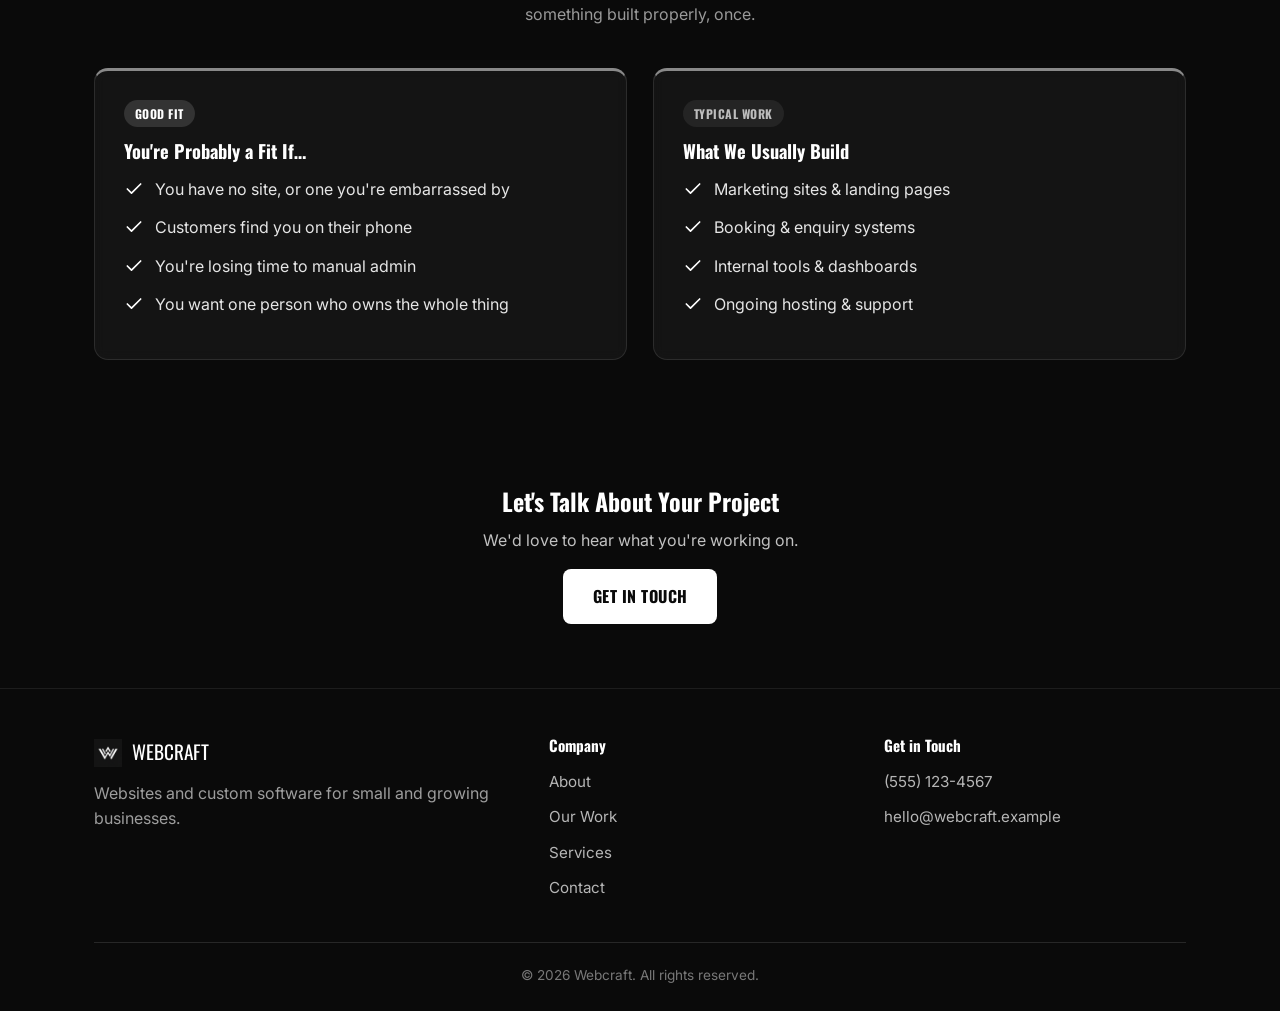
==== commit 548615c0: "Drop the logo mark from the header, keep the Webcraft wordmark Removes the icon image from the top-l" ====
--- a/about.html
+++ b/about.html
@@ -11,7 +11,7 @@
 <link rel="preconnect" href="https://fonts.googleapis.com">
 <link href="https://fonts.googleapis.com/css2?family=Oswald:wght@500;600;700&family=Inter:wght@400;600;700&display=swap" rel="stylesheet">
 <link rel="icon" href="images/logo-icon.png" type="image/png">
-<link rel="stylesheet" href="css/style.css?v=10">
+<link rel="stylesheet" href="css/style.css?v=11">
 </head>
 <body>
 
@@ -20,7 +20,6 @@
   <header class="site-header">
     <div class="nav-wrap">
       <a class="brand" href="index.html">
-        <img src="images/logo-icon.png" alt="Webcraft logo">
         <span class="brand-text">Web<span>craft</span></span>
       </a>
       <div class="nav-cta">
@@ -165,7 +164,7 @@
   </div>
 </footer>
 
-<script src="js/nav.js?v=10"></script>
-<script src="js/reveal.js?v=10"></script>
+<script src="js/nav.js?v=11"></script>
+<script src="js/reveal.js?v=11"></script>
 </body>
 </html>
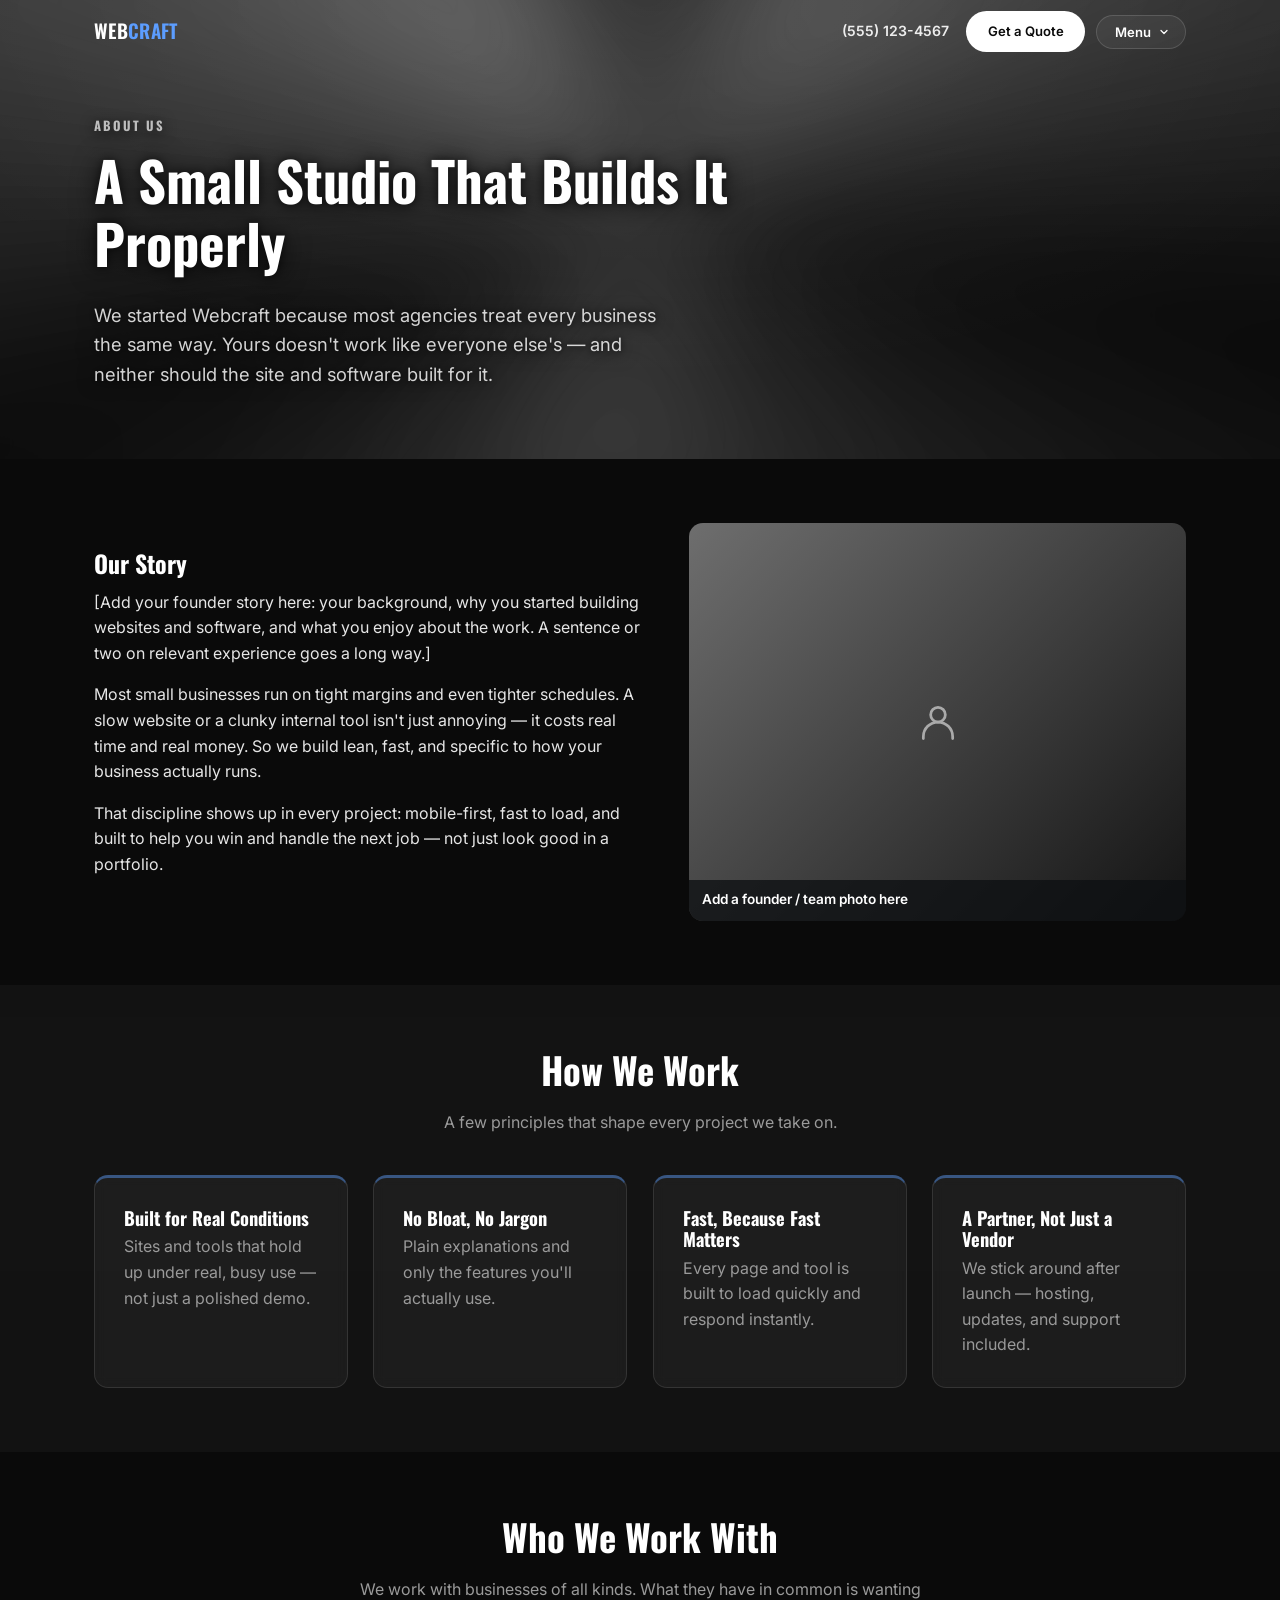
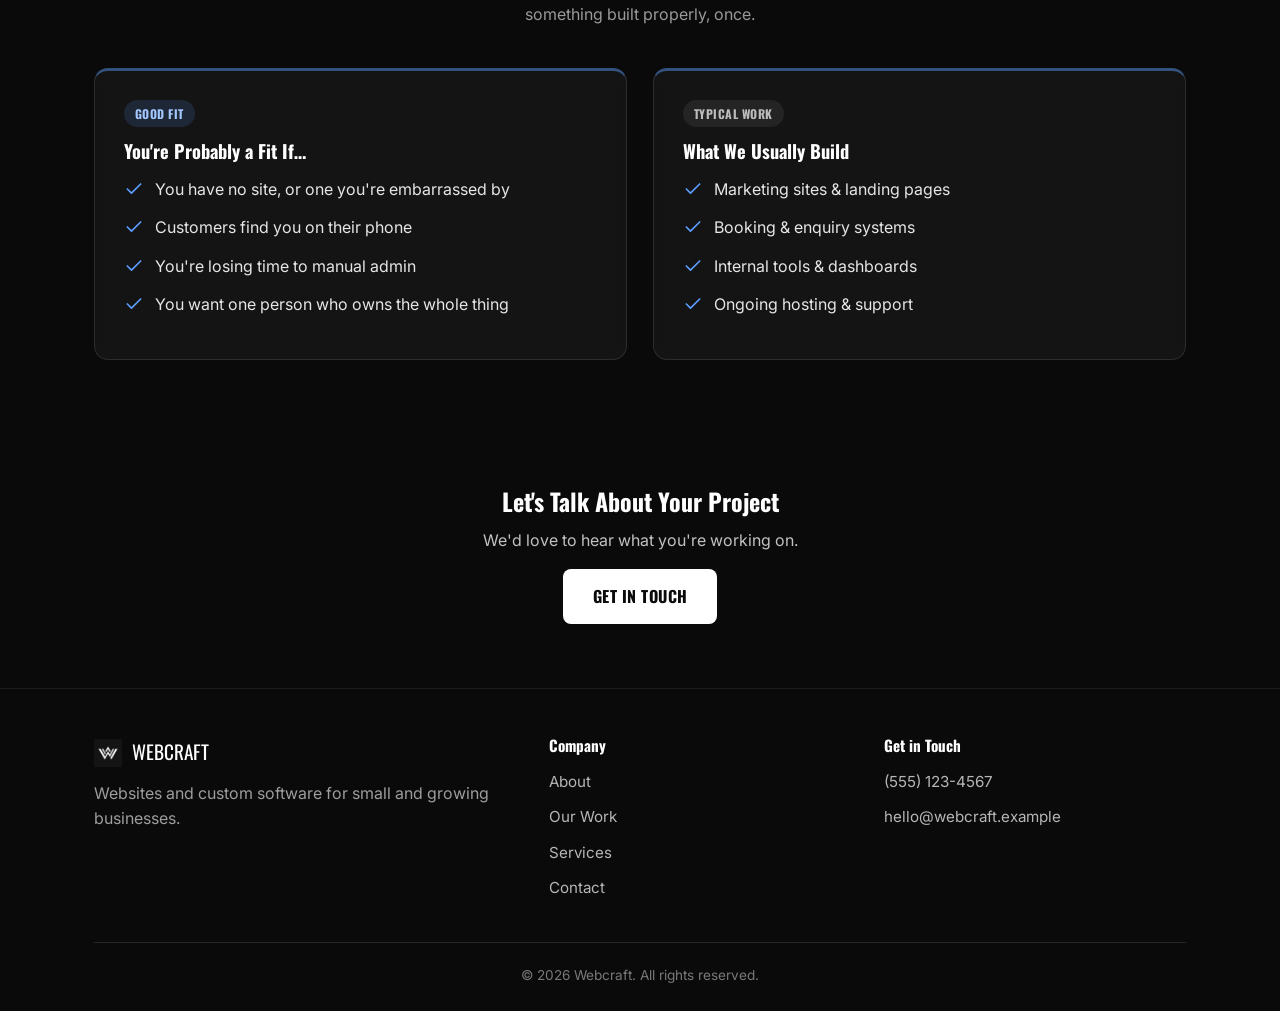
==== commit 0d638ed6: "Add a cool-blue accent and rebuild the 3D car as a proper viewer panel Blue (#5c9dff) is applied onl" ====
--- a/about.html
+++ b/about.html
@@ -11,7 +11,7 @@
 <link rel="preconnect" href="https://fonts.googleapis.com">
 <link href="https://fonts.googleapis.com/css2?family=Oswald:wght@500;600;700&family=Inter:wght@400;600;700&display=swap" rel="stylesheet">
 <link rel="icon" href="images/logo-icon.png" type="image/png">
-<link rel="stylesheet" href="css/style.css?v=11">
+<link rel="stylesheet" href="css/style.css?v=12">
 </head>
 <body>
 
@@ -164,7 +164,7 @@
   </div>
 </footer>
 
-<script src="js/nav.js?v=11"></script>
-<script src="js/reveal.js?v=11"></script>
+<script src="js/nav.js?v=12"></script>
+<script src="js/reveal.js?v=12"></script>
 </body>
 </html>
--- a/css/style.css
+++ b/css/style.css
@@ -1,8 +1,10 @@
 /* ===== Webcraft — shared styles =====
-   Palette: strict black/white/gray, no color accent — bold typography
-   and contrast do the work instead. --amber/--amber-dark are legacy
-   variable names (kept so class names below didn't all need renaming)
-   but now resolve to black, not any shade of amber. */
+   Palette: black / white / gray, with a restrained cool-blue accent.
+   The blue is deliberately used only on small details — kicker dots,
+   link arrows, card top-edges, focus rings — so the site still reads as
+   monochrome rather than "another blue tech site".
+   --amber/--amber-dark are legacy variable names (kept so class names
+   below didn't all need renaming) but now resolve to black. */
 
 :root {
   --charcoal: #141414;
@@ -11,6 +13,11 @@
   --steel-light: #bdbdbd;
   --amber: #000000;
   --amber-dark: #000000;
+  /* Cool accent blue + softer/dimmer variants for glows and washes. */
+  --accent: #5c9dff;
+  --accent-soft: #a3c7ff;
+  --accent-wash: rgba(92, 157, 255, 0.14);
+  --accent-line: rgba(92, 157, 255, 0.45);
   --glow: rgba(255, 255, 255, 0.16);
   --cream: #f2f2f2;
   --black: #0a0a0a;
@@ -179,7 +186,9 @@
   text-transform: uppercase;
   letter-spacing: 0.3px;
 }
-.brand-text span { color: var(--steel-light); }
+/* "Web" stays white, "craft" carries the accent — the wordmark is the
+   logo now, so this is where the brand colour lives. */
+.brand-text span { color: var(--accent); }
 
 .nav-cta {
   display: flex;
@@ -285,7 +294,7 @@
   width: 5px;
   height: 5px;
   border-radius: 50%;
-  background: var(--white);
+  background: var(--accent);
   opacity: 0;
   transition: opacity 0.15s ease;
 }
@@ -453,7 +462,7 @@
   align-items: center;
   gap: 0.5rem;
   margin-bottom: 0.8rem;
-  color: #bdbdbd;
+  color: var(--accent-soft);
   font: 600 0.72rem/1 "Oswald", sans-serif;
   letter-spacing: 0.14em;
   text-transform: uppercase;
@@ -462,8 +471,8 @@
   width: 7px;
   height: 7px;
   border-radius: 50%;
-  background: var(--white);
-  box-shadow: 0 0 0 5px rgba(255, 255, 255, 0.12), 0 0 18px rgba(255, 255, 255, 0.7);
+  background: var(--accent);
+  box-shadow: 0 0 0 5px rgba(92, 157, 255, 0.16), 0 0 18px rgba(92, 157, 255, 0.85);
   animation: capability-pulse 2.4s ease-in-out infinite;
 }
 .capabilities-section .section-head { margin-bottom: 3rem; }
@@ -489,7 +498,7 @@
   height: 1px;
   top: 0;
   left: -30%;
-  background: linear-gradient(90deg, transparent, #ffffff, transparent);
+  background: linear-gradient(90deg, transparent, var(--accent), transparent);
   transform: translateX(-55%);
   transition: transform 700ms cubic-bezier(.16, 1, .3, 1);
 }
@@ -509,14 +518,14 @@
 .capability-card:hover::before { transform: translateX(55%); }
 .capability-card:hover::after { opacity: 1; transform: scale(1.35); }
 .capability-number { position: absolute; top: 1.35rem; right: 1.35rem; color: rgba(255, 255, 255, 0.35); font: 600 0.74rem/1 "Oswald", sans-serif; letter-spacing: 0.11em; }
-.capability-icon { display: grid; width: 48px; height: 48px; margin-bottom: 1.65rem; place-items: center; border: 1px solid rgba(255, 255, 255, 0.2); border-radius: 12px; color: #d6d6d6; background: linear-gradient(145deg, rgba(255, 255, 255, 0.14), rgba(255, 255, 255, 0.05)); transition: transform 420ms cubic-bezier(.16, 1, .3, 1), background 420ms ease, color 420ms ease; }
+.capability-icon { display: grid; width: 48px; height: 48px; margin-bottom: 1.65rem; place-items: center; border: 1px solid rgba(255, 255, 255, 0.2); border-radius: 12px; color: var(--accent-soft); background: linear-gradient(145deg, rgba(92, 157, 255, 0.20), rgba(92, 157, 255, 0.06)); transition: transform 420ms cubic-bezier(.16, 1, .3, 1), background 420ms ease, color 420ms ease; }
 .capability-icon svg { width: 25px; height: 25px; }
 .capability-card:hover .capability-icon { transform: rotate(-6deg) scale(1.08); color: var(--white); background: rgba(255, 255, 255, 0.22); }
 .capability-card h3 { max-width: 12ch; margin-bottom: 0.6rem; color: var(--white); font-size: 1.19rem; }
 .capability-card p { color: rgba(255, 255, 255, 0.72); font: 400 0.93rem/1.58 "Inter", sans-serif; }
-.capability-card .card-link { margin-top: auto; padding-top: 1.2rem; color: #cfcfcf; }
+.capability-card .card-link { margin-top: auto; padding-top: 1.2rem; color: var(--accent-soft); }
 .capability-card .card-link:hover { color: var(--white); }
-@keyframes capability-pulse { 50% { box-shadow: 0 0 0 8px rgba(255, 255, 255, 0.03), 0 0 25px rgba(255, 255, 255, 0.7); } }
+@keyframes capability-pulse { 50% { box-shadow: 0 0 0 8px rgba(92, 157, 255, 0.05), 0 0 25px rgba(92, 157, 255, 0.85); } }
 
 /* ---------- Cards / Grids ---------- */
 .grid {
@@ -532,7 +541,7 @@
   border-radius: var(--radius);
   padding: 1.8rem;
   border: 1px solid rgba(255,255,255,0.11);
-  border-top: 3px solid rgba(255,255,255,0.5);
+  border-top: 3px solid var(--accent-line);
   transition: transform 0.25s ease, background 0.25s ease, border-color 0.25s ease;
 }
 .card:hover {
@@ -553,7 +562,7 @@
   margin-top: 0.8rem;
   font-weight: 700;
   text-decoration: none;
-  color: var(--white);
+  color: var(--accent-soft);
   font-size: 0.95rem;
   font-family: "Oswald", sans-serif;
   text-transform: uppercase;
@@ -571,7 +580,7 @@
   letter-spacing: 0.5px;
   font-family: "Oswald", sans-serif;
 }
-.tag-amber { background: rgba(255,255,255,0.13); color: var(--white); }
+.tag-amber { background: var(--accent-wash); color: var(--accent-soft); }
 .tag-steel { background: rgba(255,255,255,0.07); color: var(--steel-light); }
 
 /* ---------- Placeholder photo blocks ---------- */
@@ -598,13 +607,36 @@
   font-family: "Inter", sans-serif;
 }
 
-/* ---------- 3D car (three.js, js/car.js) ---------- */
+/* ---------- 3D car (three.js, js/car.js) ----------
+   Copy on the left, the model in a bordered "viewer" panel on the right,
+   so the render reads as a deliberate exhibit rather than a canvas
+   floating loose in the page. Stacks on narrow screens. */
 .car-section { background: transparent; }
+.car-layout {
+  display: grid;
+  grid-template-columns: 0.85fr 1.15fr;
+  gap: 3rem;
+  align-items: center;
+}
+.car-copy .section-kicker { margin-bottom: 0.9rem; }
+.car-copy h2 { font-size: clamp(1.7rem, 3.5vw, 2.3rem); }
+.car-copy p { color: var(--ink-light); }
+
+.car-viewer {
+  margin: 0;
+  position: relative;
+  border: 1px solid rgba(255,255,255,0.11);
+  border-radius: 18px;
+  background:
+    radial-gradient(ellipse 70% 55% at 50% 62%, var(--accent-wash), transparent 70%),
+    rgba(255,255,255,0.035);
+  padding: 0.6rem 0.6rem 0;
+  overflow: hidden;
+}
 .car-stage {
   position: relative;
   width: 100%;
-  height: clamp(300px, 40vw, 480px);
-  margin-top: 1rem;
+  height: clamp(260px, 30vw, 380px);
 }
 /* The canvas is sized in JS from this box, so it needs real dimensions
    here rather than intrinsic canvas defaults. */
@@ -616,8 +648,33 @@
   transition: opacity 0.6s ease;
 }
 .car-stage.is-ready .car-canvas { opacity: 1; }
-/* If the model can't load, collapse the stage instead of leaving a gap. */
+/* If the model can't load, collapse the whole viewer — hiding only the
+   stage would leave a bordered box with nothing but the caption in it. */
+.car-viewer:has(.car-stage.is-failed) { display: none; }
 .car-stage.is-failed { display: none; }
+
+.car-label {
+  display: flex;
+  align-items: center;
+  gap: 0.5rem;
+  padding: 0.7rem 0.5rem 0.9rem;
+  border-top: 1px solid rgba(255,255,255,0.08);
+  color: var(--ink-light);
+  font: 500 0.78rem/1 "Inter", sans-serif;
+  letter-spacing: 0.02em;
+}
+.car-dot {
+  width: 6px;
+  height: 6px;
+  border-radius: 50%;
+  background: var(--accent);
+  box-shadow: 0 0 0 4px rgba(92, 157, 255, 0.14);
+  flex-shrink: 0;
+}
+
+@media (max-width: 860px) {
+  .car-layout { grid-template-columns: 1fr; gap: 2rem; }
+}
 
 /* ---------- CTA banner ---------- */
 .cta-banner {
@@ -676,7 +733,7 @@
   align-items: flex-start;
   margin-bottom: 0.8rem;
 }
-.check-list svg { width: 20px; height: 20px; color: var(--white); flex-shrink: 0; margin-top: 2px; }
+.check-list svg { width: 20px; height: 20px; color: var(--accent); flex-shrink: 0; margin-top: 2px; }
 
 /* ---------- Pricing ---------- */
 .pricing-grid {
@@ -741,7 +798,7 @@
   margin-bottom: 0.7rem;
   font-size: 0.94rem;
 }
-.price-card li svg { width: 18px; height: 18px; color: var(--white); flex-shrink: 0; margin-top: 3px; }
+.price-card li svg { width: 18px; height: 18px; color: var(--accent); flex-shrink: 0; margin-top: 3px; }
 .price-card .btn { text-align: center; }
 
 /* ---------- Contact page ---------- */
@@ -804,7 +861,7 @@
 .form-row input:focus,
 .form-row select:focus,
 .form-row textarea:focus {
-  outline: 2px solid rgba(255,255,255,0.7);
+  outline: 2px solid var(--accent);
   outline-offset: 1px;
   background: #242424;
 }
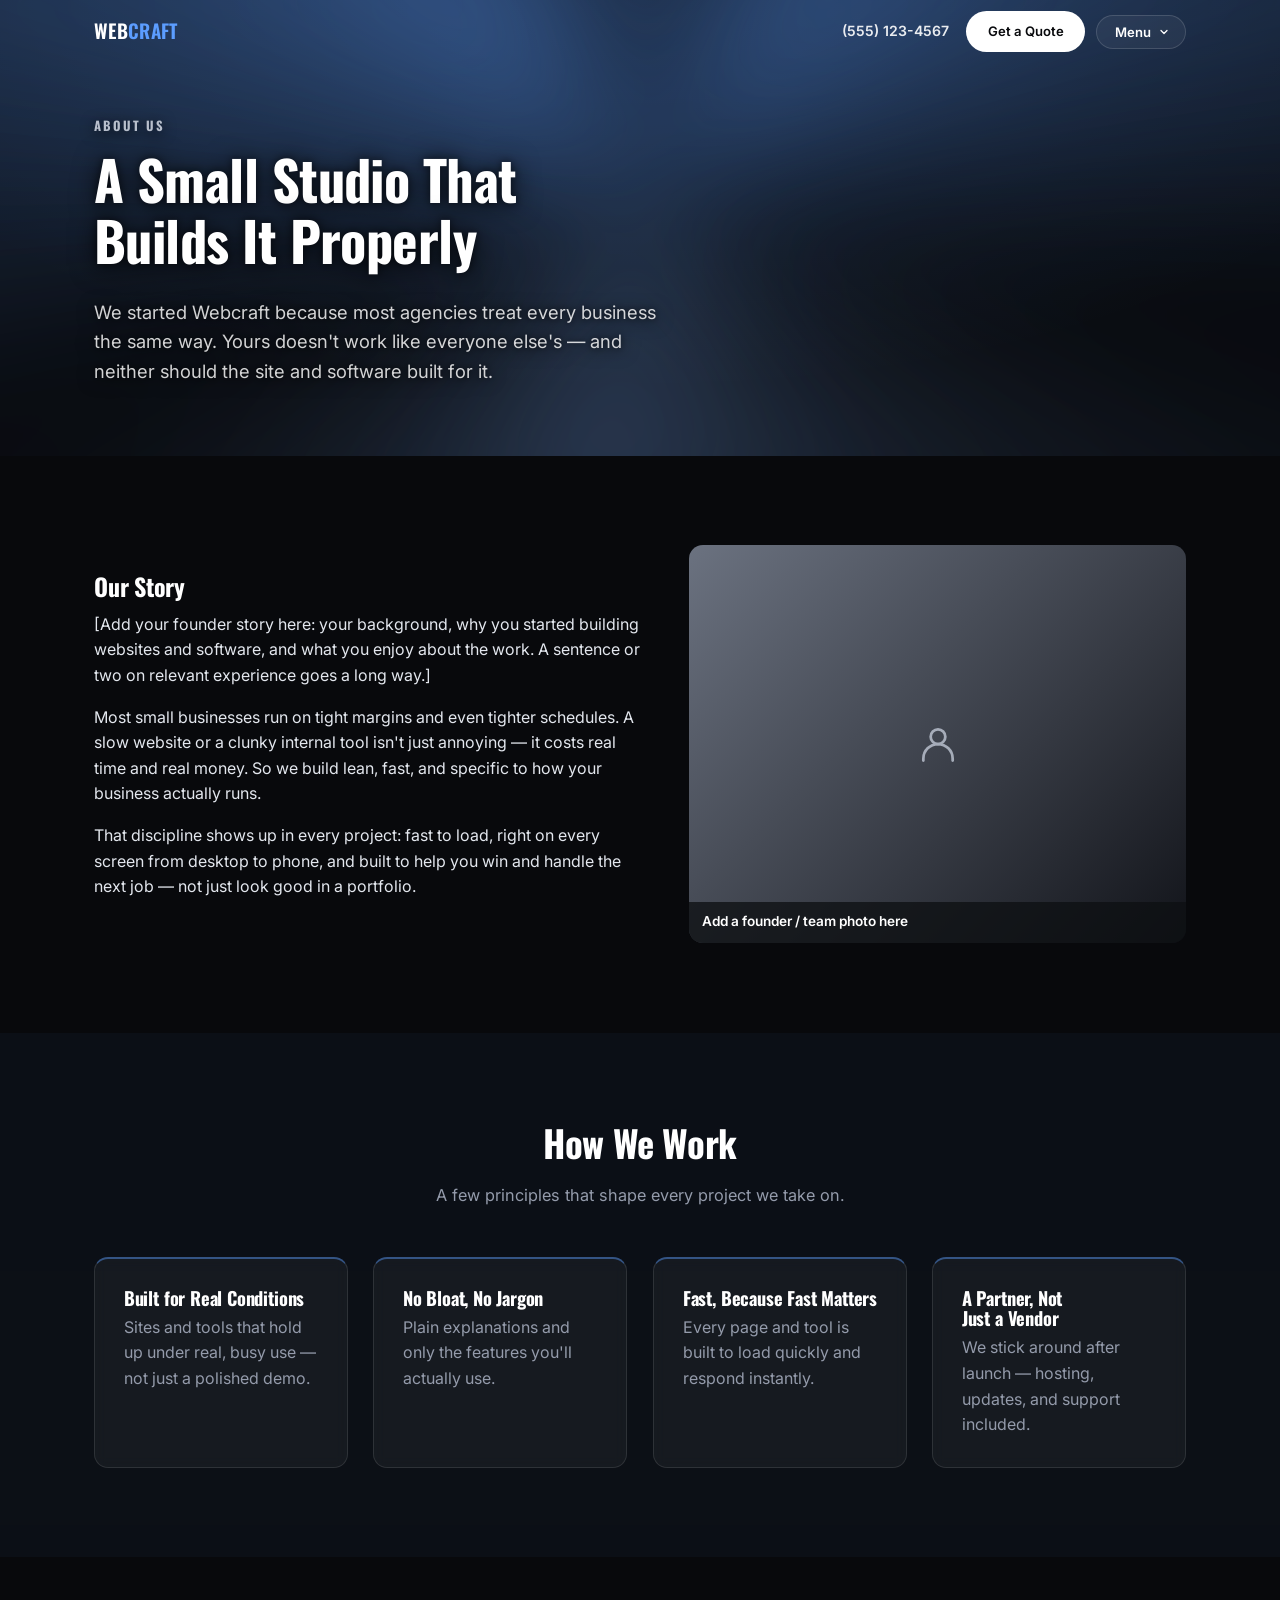
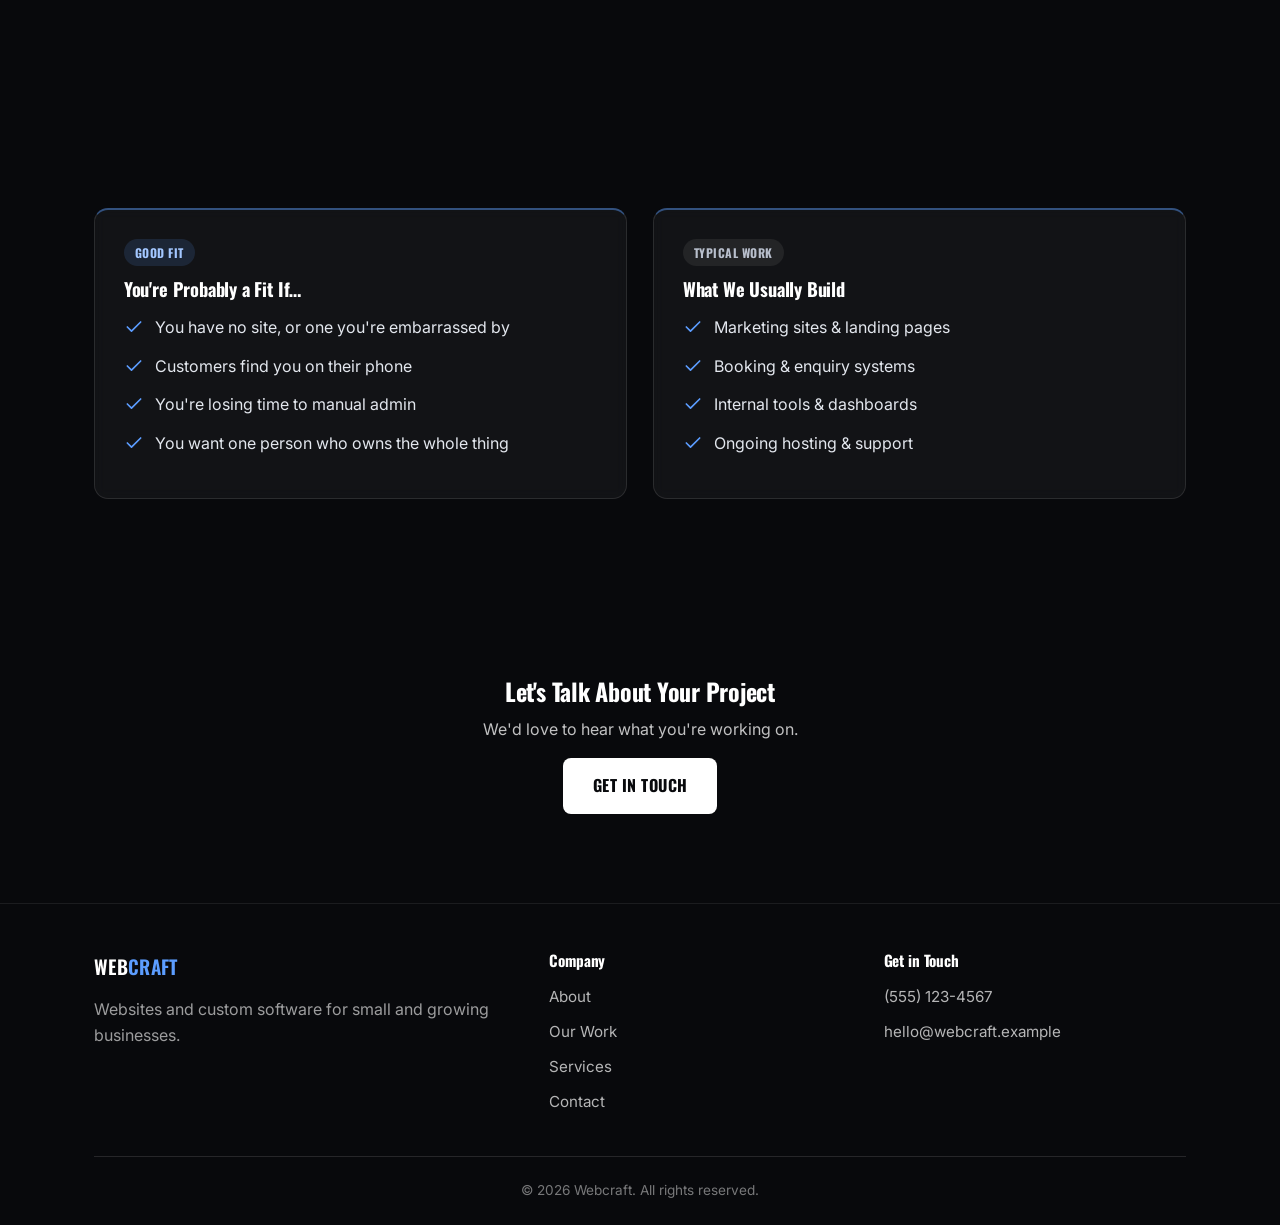
==== commit 454136e3: "Unify the blue with the palette, move the car, drop the nursery, polish Colour - The grays were pure" ====
--- a/about.html
+++ b/about.html
@@ -11,7 +11,7 @@
 <link rel="preconnect" href="https://fonts.googleapis.com">
 <link href="https://fonts.googleapis.com/css2?family=Oswald:wght@500;600;700&family=Inter:wght@400;600;700&display=swap" rel="stylesheet">
 <link rel="icon" href="images/logo-icon.png" type="image/png">
-<link rel="stylesheet" href="css/style.css?v=12">
+<link rel="stylesheet" href="css/style.css?v=16">
 </head>
 <body>
 
@@ -58,7 +58,7 @@
       <!-- Replace this paragraph with your real background/story. -->
       <p>[Add your founder story here: your background, why you started building websites and software, and what you enjoy about the work. A sentence or two on relevant experience goes a long way.]</p>
       <p>Most small businesses run on tight margins and even tighter schedules. A slow website or a clunky internal tool isn't just annoying — it costs real time and real money. So we build lean, fast, and specific to how your business actually runs.</p>
-      <p>That discipline shows up in every project: mobile-first, fast to load, and built to help you win and handle the next job — not just look good in a portfolio.</p>
+      <p>That discipline shows up in every project: fast to load, right on every screen from desktop to phone, and built to help you win and handle the next job — not just look good in a portfolio.</p>
     </div>
     <div class="photo-placeholder">
       <svg viewBox="0 0 24 24" fill="none" stroke="currentColor" stroke-width="1.5" stroke-linecap="round" stroke-linejoin="round"><circle cx="12" cy="8" r="4"/><path d="M4 21v-1a8 8 0 0 1 16 0v1"/></svg>
@@ -138,8 +138,7 @@
     <div class="footer-grid">
       <div>
         <div class="footer-brand">
-          <img src="images/logo-icon.png" alt="Webcraft logo">
-          <span>Webcraft</span>
+          <span>Web<span>craft</span></span>
         </div>
         <p>Websites and custom software for small and growing businesses.</p>
       </div>
@@ -164,7 +163,7 @@
   </div>
 </footer>
 
-<script src="js/nav.js?v=12"></script>
-<script src="js/reveal.js?v=12"></script>
+<script src="js/nav.js?v=16"></script>
+<script src="js/reveal.js?v=16"></script>
 </body>
 </html>
--- a/css/style.css
+++ b/css/style.css
@@ -7,23 +7,27 @@
    below didn't all need renaming) but now resolve to black. */
 
 :root {
-  --charcoal: #141414;
-  --charcoal-light: #1f1f1f;
-  --steel: #6e6e6e;
-  --steel-light: #bdbdbd;
+  /* The "grays" are not neutral — every one is desaturated from the same
+     ~217° hue as --accent. That shared undertone is what makes the blue
+     read as part of the palette instead of a colour dropped on top of
+     neutral gray. Change --accent and these should shift with it. */
+  --charcoal: #12141a;
+  --charcoal-light: #1b1e26;
+  --steel: #6b7280;
+  --steel-light: #b8bfcc;
   --amber: #000000;
   --amber-dark: #000000;
-  /* Cool accent blue + softer/dimmer variants for glows and washes. */
+  /* Accent blue + softer/dimmer variants for glows and washes. */
   --accent: #5c9dff;
   --accent-soft: #a3c7ff;
   --accent-wash: rgba(92, 157, 255, 0.14);
   --accent-line: rgba(92, 157, 255, 0.45);
-  --glow: rgba(255, 255, 255, 0.16);
-  --cream: #f2f2f2;
-  --black: #0a0a0a;
+  --glow: rgba(92, 157, 255, 0.20);
+  --cream: #eef1f6;
+  --black: #08090c;
   /* Body text now sits on dark, so --ink/--ink-light are light values. */
-  --ink: #e6e6e6;
-  --ink-light: #9a9a9a;
+  --ink: #e3e7ee;
+  --ink-light: #949bab;
   --white: #ffffff;
   --radius: 14px;
   --shadow: 0 10px 34px rgba(0, 0, 0, 0.12);
@@ -78,16 +82,17 @@
   inset: 0;
   z-index: -2;
   background:
-    radial-gradient(ellipse 90% 60% at 50% 0%, rgba(255,255,255,0.07), transparent 70%),
+    radial-gradient(ellipse 90% 60% at 50% 0%, rgba(92,157,255,0.15), transparent 72%),
     var(--black);
 }
 
 h1, h2, h3, h4 {
   font-family: "Oswald", "Segoe UI", system-ui, sans-serif;
-  letter-spacing: 0;
-  color: var(--white);
-  line-height: 1.15;
+  letter-spacing: -0.01em;
+  color: var(--white);
+  line-height: 1.12;
   margin: 0 0 0.5em;
+  text-wrap: balance;
 }
 
 p { margin: 0 0 1em; }
@@ -139,7 +144,7 @@
   border-color: var(--white);
   color: var(--white);
 }
-.btn-outline:hover { background: rgba(255,255,255,0.12); }
+.btn-outline:hover { background: rgba(92,157,255,0.16); border-color: var(--accent-soft); }
 
 /* ---------- Header / Nav ---------- */
 /* Transparent by default so the flowing hero background reads as one
@@ -204,7 +209,7 @@
   margin-right: 0.4rem;
   transition: color 0.2s ease;
 }
-.nav-phone:hover { color: var(--white); }
+.nav-phone:hover { color: var(--accent-soft); }
 
 .nav-cta .btn {
   padding: 0.5rem 1.2rem;
@@ -235,8 +240,8 @@
 }
 .nav-toggle:hover,
 .nav-toggle[aria-expanded="true"] {
-  background: rgba(255, 255, 255, 0.1);
-  border-color: rgba(255, 255, 255, 0.4);
+  background: rgba(92, 157, 255, 0.14);
+  border-color: var(--accent-line);
 }
 .nav-toggle-chevron {
   width: 12px;
@@ -301,7 +306,7 @@
 .nav-links a:hover,
 .nav-links a[aria-current="page"] {
   color: var(--white);
-  background: rgba(255, 255, 255, 0.09);
+  background: rgba(92, 157, 255, 0.12);
 }
 .nav-links a[aria-current="page"]::after { opacity: 1; }
 
@@ -345,13 +350,13 @@
   position: absolute;
   inset: 0;
   background: conic-gradient(from 0deg at 50% 45%,
-    rgba(255,255,255,0) 0deg,
-    rgba(255,255,255,0.22) 40deg,
-    rgba(255,255,255,0) 100deg,
-    rgba(255,255,255,0.14) 190deg,
-    rgba(255,255,255,0) 250deg,
-    rgba(255,255,255,0.26) 320deg,
-    rgba(255,255,255,0) 360deg);
+    rgba(92,157,255,0) 0deg,
+    rgba(92,157,255,0.30) 40deg,
+    rgba(92,157,255,0) 100deg,
+    rgba(126,178,255,0.20) 190deg,
+    rgba(92,157,255,0) 250deg,
+    rgba(92,157,255,0.34) 320deg,
+    rgba(92,157,255,0) 360deg);
   filter: blur(55px);
   animation: hero-spin 46s linear infinite;
 }
@@ -418,15 +423,15 @@
 }
 
 /* ---------- Sections ---------- */
-section { padding: 4rem 0; }
-.section-head { max-width: 640px; margin: 0 auto 2.5rem; text-align: center; }
+section { padding: clamp(3.5rem, 7vw, 6rem) 0; }
+.section-head { max-width: 640px; margin: 0 auto 3rem; text-align: center; }
 .section-head h2 { font-size: clamp(1.7rem, 3.5vw, 2.3rem); }
-.section-head p { color: var(--ink-light); font-family: "Inter", sans-serif; }
+.section-head p { color: var(--ink-light); font-family: "Inter", sans-serif; font-size: 1.02rem; line-height: 1.65; }
 
 /* Sections are transparent so the fixed site-wide grid reads through
    the entire page. .alt-bg is now just a faint lightening of that same
    surface, used to separate adjacent bands without breaking continuity. */
-.alt-bg { background: rgba(255,255,255,0.035); }
+.alt-bg { background: rgba(92,157,255,0.045); }
 .dark-bg {
   background: transparent;
   color: rgba(255,255,255,0.85);
@@ -443,7 +448,7 @@
   isolation: isolate;
   /* Transparent: the site-wide fixed grid shows through. Only a soft
      top glow is layered on to give the section some presence. */
-  background: radial-gradient(circle at 50% 0%, rgba(255, 255, 255, 0.05), transparent 36rem);
+  background: radial-gradient(circle at 50% 0%, rgba(92, 157, 255, 0.10), transparent 36rem);
 }
 .capabilities-section::after {
   content: "";
@@ -462,7 +467,7 @@
   align-items: center;
   gap: 0.5rem;
   margin-bottom: 0.8rem;
-  color: var(--accent-soft);
+  color: var(--steel-light);
   font: 600 0.72rem/1 "Oswald", sans-serif;
   letter-spacing: 0.14em;
   text-transform: uppercase;
@@ -471,8 +476,8 @@
   width: 7px;
   height: 7px;
   border-radius: 50%;
-  background: var(--accent);
-  box-shadow: 0 0 0 5px rgba(92, 157, 255, 0.16), 0 0 18px rgba(92, 157, 255, 0.85);
+  background: var(--steel-light);
+  box-shadow: 0 0 0 5px rgba(255, 255, 255, 0.07), 0 0 14px rgba(255, 255, 255, 0.55);
   animation: capability-pulse 2.4s ease-in-out infinite;
 }
 .capabilities-section .section-head { margin-bottom: 3rem; }
@@ -510,11 +515,11 @@
   right: -5.6rem;
   bottom: -6.1rem;
   border-radius: 50%;
-  background: radial-gradient(circle, rgba(255, 255, 255, 0.18), transparent 67%);
+  background: radial-gradient(circle, rgba(92, 157, 255, 0.24), transparent 67%);
   opacity: 0.5;
   transition: opacity 420ms ease, transform 600ms cubic-bezier(.16, 1, .3, 1);
 }
-.capability-card:hover { z-index: 1; transform: translateY(-9px); border-color: rgba(255, 255, 255, 0.55); background: linear-gradient(145deg, rgba(64, 64, 64, 0.96), rgba(30, 30, 30, 0.98)); box-shadow: inset 0 1px 0 rgba(255, 255, 255, 0.13), 0 22px 42px rgba(0, 0, 0, 0.34), 0 0 32px rgba(255, 255, 255, 0.1); }
+.capability-card:hover { z-index: 1; transform: translateY(-9px); border-color: rgba(92, 157, 255, 0.65); background: linear-gradient(145deg, rgba(64, 64, 64, 0.96), rgba(30, 30, 30, 0.98)); box-shadow: inset 0 1px 0 rgba(255, 255, 255, 0.13), 0 22px 42px rgba(0, 0, 0, 0.34), 0 0 34px rgba(92, 157, 255, 0.18); }
 .capability-card:hover::before { transform: translateX(55%); }
 .capability-card:hover::after { opacity: 1; transform: scale(1.35); }
 .capability-number { position: absolute; top: 1.35rem; right: 1.35rem; color: rgba(255, 255, 255, 0.35); font: 600 0.74rem/1 "Oswald", sans-serif; letter-spacing: 0.11em; }
@@ -525,7 +530,7 @@
 .capability-card p { color: rgba(255, 255, 255, 0.72); font: 400 0.93rem/1.58 "Inter", sans-serif; }
 .capability-card .card-link { margin-top: auto; padding-top: 1.2rem; color: var(--accent-soft); }
 .capability-card .card-link:hover { color: var(--white); }
-@keyframes capability-pulse { 50% { box-shadow: 0 0 0 8px rgba(92, 157, 255, 0.05), 0 0 25px rgba(92, 157, 255, 0.85); } }
+@keyframes capability-pulse { 50% { box-shadow: 0 0 0 8px rgba(255, 255, 255, 0.03), 0 0 20px rgba(255, 255, 255, 0.6); } }
 
 /* ---------- Cards / Grids ---------- */
 .grid {
@@ -541,18 +546,18 @@
   border-radius: var(--radius);
   padding: 1.8rem;
   border: 1px solid rgba(255,255,255,0.11);
-  border-top: 3px solid var(--accent-line);
-  transition: transform 0.25s ease, background 0.25s ease, border-color 0.25s ease;
+  border-top: 2px solid var(--accent-line);
+  transition: transform 0.3s cubic-bezier(.16,1,.3,1), background 0.3s ease, border-color 0.3s ease;
 }
 .card:hover {
   transform: translateY(-5px);
-  background: rgba(255,255,255,0.075);
-  border-color: rgba(255,255,255,0.24);
+  background: rgba(92,157,255,0.07);
+  border-color: var(--accent-line);
 }
 .card .icon {
   width: 46px;
   height: 46px;
-  color: var(--white);
+  color: var(--accent-soft);
   margin-bottom: 1rem;
 }
 .card h3 { font-size: 1.15rem; margin-bottom: 0.4rem; color: var(--white); }
@@ -608,72 +613,51 @@
 }
 
 /* ---------- 3D car (three.js, js/car.js) ----------
-   Copy on the left, the model in a bordered "viewer" panel on the right,
-   so the render reads as a deliberate exhibit rather than a canvas
-   floating loose in the page. Stacks on narrow screens. */
-.car-section { background: transparent; }
-.car-layout {
-  display: grid;
-  grid-template-columns: 0.85fr 1.15fr;
-  gap: 3rem;
-  align-items: center;
-}
-.car-copy .section-kicker { margin-bottom: 0.9rem; }
-.car-copy h2 { font-size: clamp(1.7rem, 3.5vw, 2.3rem); }
-.car-copy p { color: var(--ink-light); }
-
-.car-viewer {
-  margin: 0;
+   The model anchors the closing CTA: copy sits in the upper part of the
+   section, the car occupies the lower band beneath it. They share the
+   section without stacking on top of each other, so the render stays
+   clearly legible instead of being a faint wash behind text. */
+.car-stage {
+  position: absolute;
+  left: 0;
+  right: 0;
+  bottom: 0;
+  height: 68%;
+  z-index: 0;
+  pointer-events: none;
+  opacity: 0;
+  transition: opacity 0.9s ease;
+  /* Feather the left/right edges and the top so the render dissolves into
+     the section rather than ending on a hard rectangle. */
+  -webkit-mask-image: linear-gradient(to bottom, transparent, #000 22%), linear-gradient(to right, transparent, #000 12%, #000 88%, transparent);
+  mask-image: linear-gradient(to bottom, transparent, #000 22%), linear-gradient(to right, transparent, #000 12%, #000 88%, transparent);
+  -webkit-mask-composite: source-in;
+  mask-composite: intersect;
+}
+.car-stage.is-ready { opacity: 0.92; }
+.car-stage.is-failed { display: none; }
+/* Sized in JS from this box, so it needs real dimensions rather than the
+   intrinsic canvas defaults. */
+.car-canvas { display: block; width: 100%; height: 100%; }
+
+/* The CTA hosting the car needs real height for the model to read, with
+   the copy pinned to the top half. */
+.cta-banner.has-car {
   position: relative;
-  border: 1px solid rgba(255,255,255,0.11);
-  border-radius: 18px;
-  background:
-    radial-gradient(ellipse 70% 55% at 50% 62%, var(--accent-wash), transparent 70%),
-    rgba(255,255,255,0.035);
-  padding: 0.6rem 0.6rem 0;
   overflow: hidden;
-}
-.car-stage {
-  position: relative;
-  width: 100%;
-  height: clamp(260px, 30vw, 380px);
-}
-/* The canvas is sized in JS from this box, so it needs real dimensions
-   here rather than intrinsic canvas defaults. */
-.car-canvas {
-  display: block;
-  width: 100%;
-  height: 100%;
-  opacity: 0;
-  transition: opacity 0.6s ease;
-}
-.car-stage.is-ready .car-canvas { opacity: 1; }
-/* If the model can't load, collapse the whole viewer — hiding only the
-   stage would leave a bordered box with nothing but the caption in it. */
-.car-viewer:has(.car-stage.is-failed) { display: none; }
-.car-stage.is-failed { display: none; }
-
-.car-label {
-  display: flex;
-  align-items: center;
-  gap: 0.5rem;
-  padding: 0.7rem 0.5rem 0.9rem;
-  border-top: 1px solid rgba(255,255,255,0.08);
-  color: var(--ink-light);
-  font: 500 0.78rem/1 "Inter", sans-serif;
-  letter-spacing: 0.02em;
-}
-.car-dot {
-  width: 6px;
-  height: 6px;
-  border-radius: 50%;
-  background: var(--accent);
-  box-shadow: 0 0 0 4px rgba(92, 157, 255, 0.14);
-  flex-shrink: 0;
-}
+  min-height: 620px;
+  padding-top: 5rem;
+  padding-bottom: 0;
+}
+.cta-banner.has-car > .container { position: relative; z-index: 1; }
 
 @media (max-width: 860px) {
-  .car-layout { grid-template-columns: 1fr; gap: 2rem; }
+  .cta-banner.has-car { min-height: 540px; padding-top: 4rem; }
+  .car-stage { height: 60%; }
+}
+@media (max-width: 560px) {
+  .cta-banner.has-car { min-height: 470px; }
+  .car-stage { height: 54%; }
 }
 
 /* ---------- CTA banner ---------- */
@@ -753,7 +737,7 @@
   flex-direction: column;
 }
 .price-card.featured {
-  border: 2px solid rgba(255,255,255,0.65);
+  border: 2px solid var(--accent);
   background: rgba(255,255,255,0.08);
   position: relative;
   transform: translateY(-8px);
@@ -936,15 +920,19 @@
   font-family: "Inter", sans-serif;
 }
 .footer-grid p { font-family: "Inter", sans-serif; color: rgba(255,255,255,0.6); }
-.footer-grid a:hover { color: var(--steel-light); }
-.footer-brand { display: flex; align-items: center; gap: 0.6rem; margin-bottom: 0.8rem; }
-.footer-brand svg, .footer-brand img { width: 28px; height: 28px; color: var(--white); object-fit: contain; }
-.footer-brand span {
+.footer-grid a:hover { color: var(--accent-soft); }
+/* Matches the header wordmark exactly — same type, same accent on
+   "craft" — so the brand reads consistently top and bottom. */
+.footer-brand { display: flex; align-items: center; margin-bottom: 0.9rem; }
+.footer-brand > span {
   font-family: "Oswald", sans-serif;
   font-size: 1.2rem;
+  font-weight: 600;
   color: var(--white);
   text-transform: uppercase;
-}
+  letter-spacing: 0.3px;
+}
+.footer-brand > span span { color: var(--accent); }
 .footer-bottom {
   text-align: center;
   font-size: 0.85rem;
@@ -961,3 +949,27 @@
   .capabilities-grid { grid-template-columns: 1fr; }
   .capability-card { min-height: 250px; }
 }
+
+/* ---------- Focus states ----------
+   Keyboard users get a clear, on-brand ring; mouse users never see it. */
+a:focus-visible,
+button:focus-visible,
+input:focus-visible,
+select:focus-visible,
+textarea:focus-visible {
+  outline: 2px solid var(--accent);
+  outline-offset: 3px;
+  border-radius: 4px;
+}
+
+/* Links inside body copy read as links without shouting. */
+.card p a,
+.section-head p a,
+.form-note a {
+  color: var(--accent-soft);
+  text-underline-offset: 3px;
+  transition: color 0.2s ease;
+}
+.card p a:hover,
+.section-head p a:hover,
+.form-note a:hover { color: var(--white); }
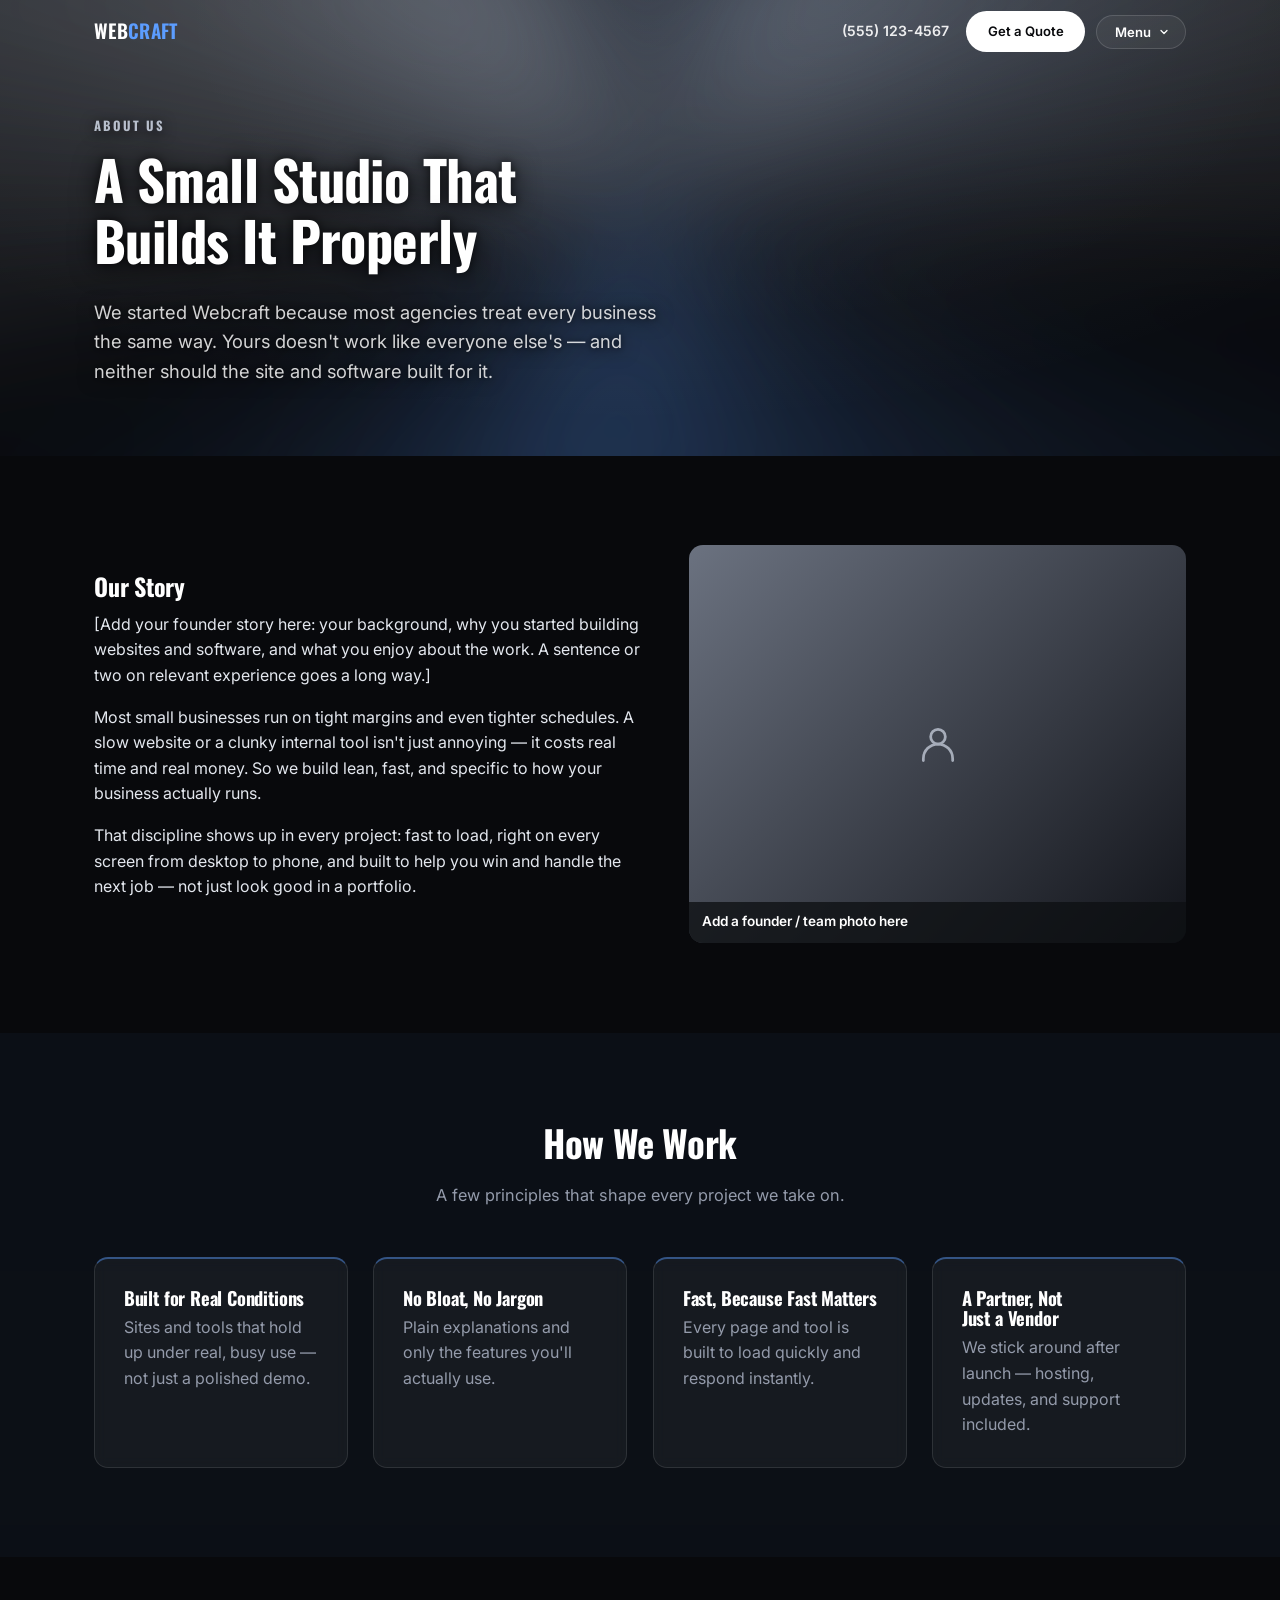
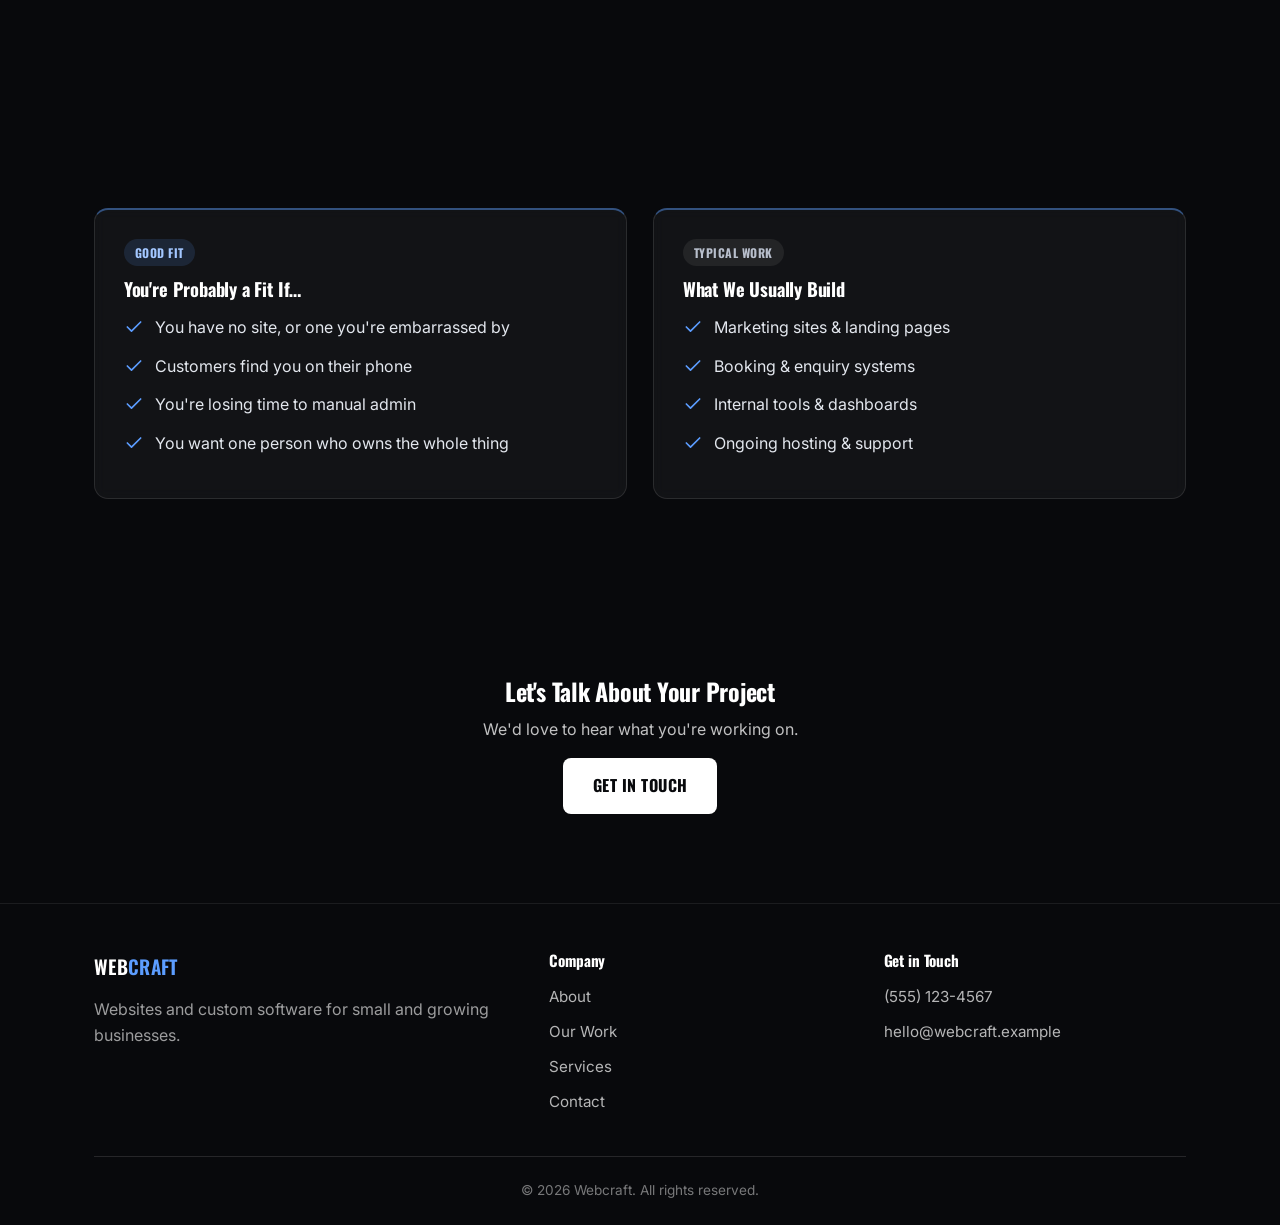
==== commit 22aa0518: "Move the car to a 3D-capability section, add gray back to the hero - The car is no longer atmosphere" ====
--- a/about.html
+++ b/about.html
@@ -11,7 +11,7 @@
 <link rel="preconnect" href="https://fonts.googleapis.com">
 <link href="https://fonts.googleapis.com/css2?family=Oswald:wght@500;600;700&family=Inter:wght@400;600;700&display=swap" rel="stylesheet">
 <link rel="icon" href="images/logo-icon.png" type="image/png">
-<link rel="stylesheet" href="css/style.css?v=16">
+<link rel="stylesheet" href="css/style.css?v=17">
 </head>
 <body>
 
@@ -163,7 +163,7 @@
   </div>
 </footer>
 
-<script src="js/nav.js?v=16"></script>
-<script src="js/reveal.js?v=16"></script>
+<script src="js/nav.js?v=17"></script>
+<script src="js/reveal.js?v=17"></script>
 </body>
 </html>
--- a/css/style.css
+++ b/css/style.css
@@ -82,7 +82,8 @@
   inset: 0;
   z-index: -2;
   background:
-    radial-gradient(ellipse 90% 60% at 50% 0%, rgba(92,157,255,0.15), transparent 72%),
+    radial-gradient(ellipse 95% 65% at 50% 0%, rgba(184,191,204,0.13), transparent 72%),
+    radial-gradient(ellipse 62% 48% at 58% 2%, rgba(92,157,255,0.11), transparent 70%),
     var(--black);
 }
 
@@ -350,12 +351,12 @@
   position: absolute;
   inset: 0;
   background: conic-gradient(from 0deg at 50% 45%,
-    rgba(92,157,255,0) 0deg,
-    rgba(92,157,255,0.30) 40deg,
-    rgba(92,157,255,0) 100deg,
-    rgba(126,178,255,0.20) 190deg,
-    rgba(92,157,255,0) 250deg,
-    rgba(92,157,255,0.34) 320deg,
+    rgba(198,205,218,0) 0deg,
+    rgba(198,205,218,0.26) 40deg,
+    rgba(198,205,218,0) 100deg,
+    rgba(92,157,255,0.22) 190deg,
+    rgba(198,205,218,0) 250deg,
+    rgba(198,205,218,0.30) 320deg,
     rgba(92,157,255,0) 360deg);
   filter: blur(55px);
   animation: hero-spin 46s linear infinite;
@@ -613,51 +614,48 @@
 }
 
 /* ---------- 3D car (three.js, js/car.js) ----------
-   The model anchors the closing CTA: copy sits in the upper part of the
-   section, the car occupies the lower band beneath it. They share the
-   section without stacking on top of each other, so the render stays
-   clearly legible instead of being a faint wash behind text. */
+   A capability demo, not decoration: the copy introduces it, the model
+   sits in the band below, opaque and framed to fit. */
+.showcase-3d {
+  position: relative;
+  overflow: hidden;
+  min-height: 640px;
+  padding-bottom: 0;
+  background: radial-gradient(ellipse 70% 60% at 50% 100%, rgba(92,157,255,0.10), transparent 70%);
+}
+.showcase-3d > .container { position: relative; z-index: 1; }
+.showcase-3d .section-head { margin-bottom: 0; }
+
 .car-stage {
   position: absolute;
   left: 0;
   right: 0;
   bottom: 0;
-  height: 68%;
+  height: 64%;
   z-index: 0;
   pointer-events: none;
   opacity: 0;
   transition: opacity 0.9s ease;
-  /* Feather the left/right edges and the top so the render dissolves into
-     the section rather than ending on a hard rectangle. */
-  -webkit-mask-image: linear-gradient(to bottom, transparent, #000 22%), linear-gradient(to right, transparent, #000 12%, #000 88%, transparent);
-  mask-image: linear-gradient(to bottom, transparent, #000 22%), linear-gradient(to right, transparent, #000 12%, #000 88%, transparent);
+  /* Feather the top and sides so the render dissolves into the section
+     instead of ending on a hard rectangle. */
+  -webkit-mask-image: linear-gradient(to bottom, transparent, #000 20%), linear-gradient(to right, transparent, #000 12%, #000 88%, transparent);
+  mask-image: linear-gradient(to bottom, transparent, #000 20%), linear-gradient(to right, transparent, #000 12%, #000 88%, transparent);
   -webkit-mask-composite: source-in;
   mask-composite: intersect;
 }
-.car-stage.is-ready { opacity: 0.92; }
+.car-stage.is-ready { opacity: 1; }
 .car-stage.is-failed { display: none; }
 /* Sized in JS from this box, so it needs real dimensions rather than the
    intrinsic canvas defaults. */
 .car-canvas { display: block; width: 100%; height: 100%; }
 
-/* The CTA hosting the car needs real height for the model to read, with
-   the copy pinned to the top half. */
-.cta-banner.has-car {
-  position: relative;
-  overflow: hidden;
-  min-height: 620px;
-  padding-top: 5rem;
-  padding-bottom: 0;
-}
-.cta-banner.has-car > .container { position: relative; z-index: 1; }
-
 @media (max-width: 860px) {
-  .cta-banner.has-car { min-height: 540px; padding-top: 4rem; }
-  .car-stage { height: 60%; }
+  .showcase-3d { min-height: 560px; }
+  .car-stage { height: 58%; }
 }
 @media (max-width: 560px) {
-  .cta-banner.has-car { min-height: 470px; }
-  .car-stage { height: 54%; }
+  .showcase-3d { min-height: 500px; }
+  .car-stage { height: 52%; }
 }
 
 /* ---------- CTA banner ---------- */
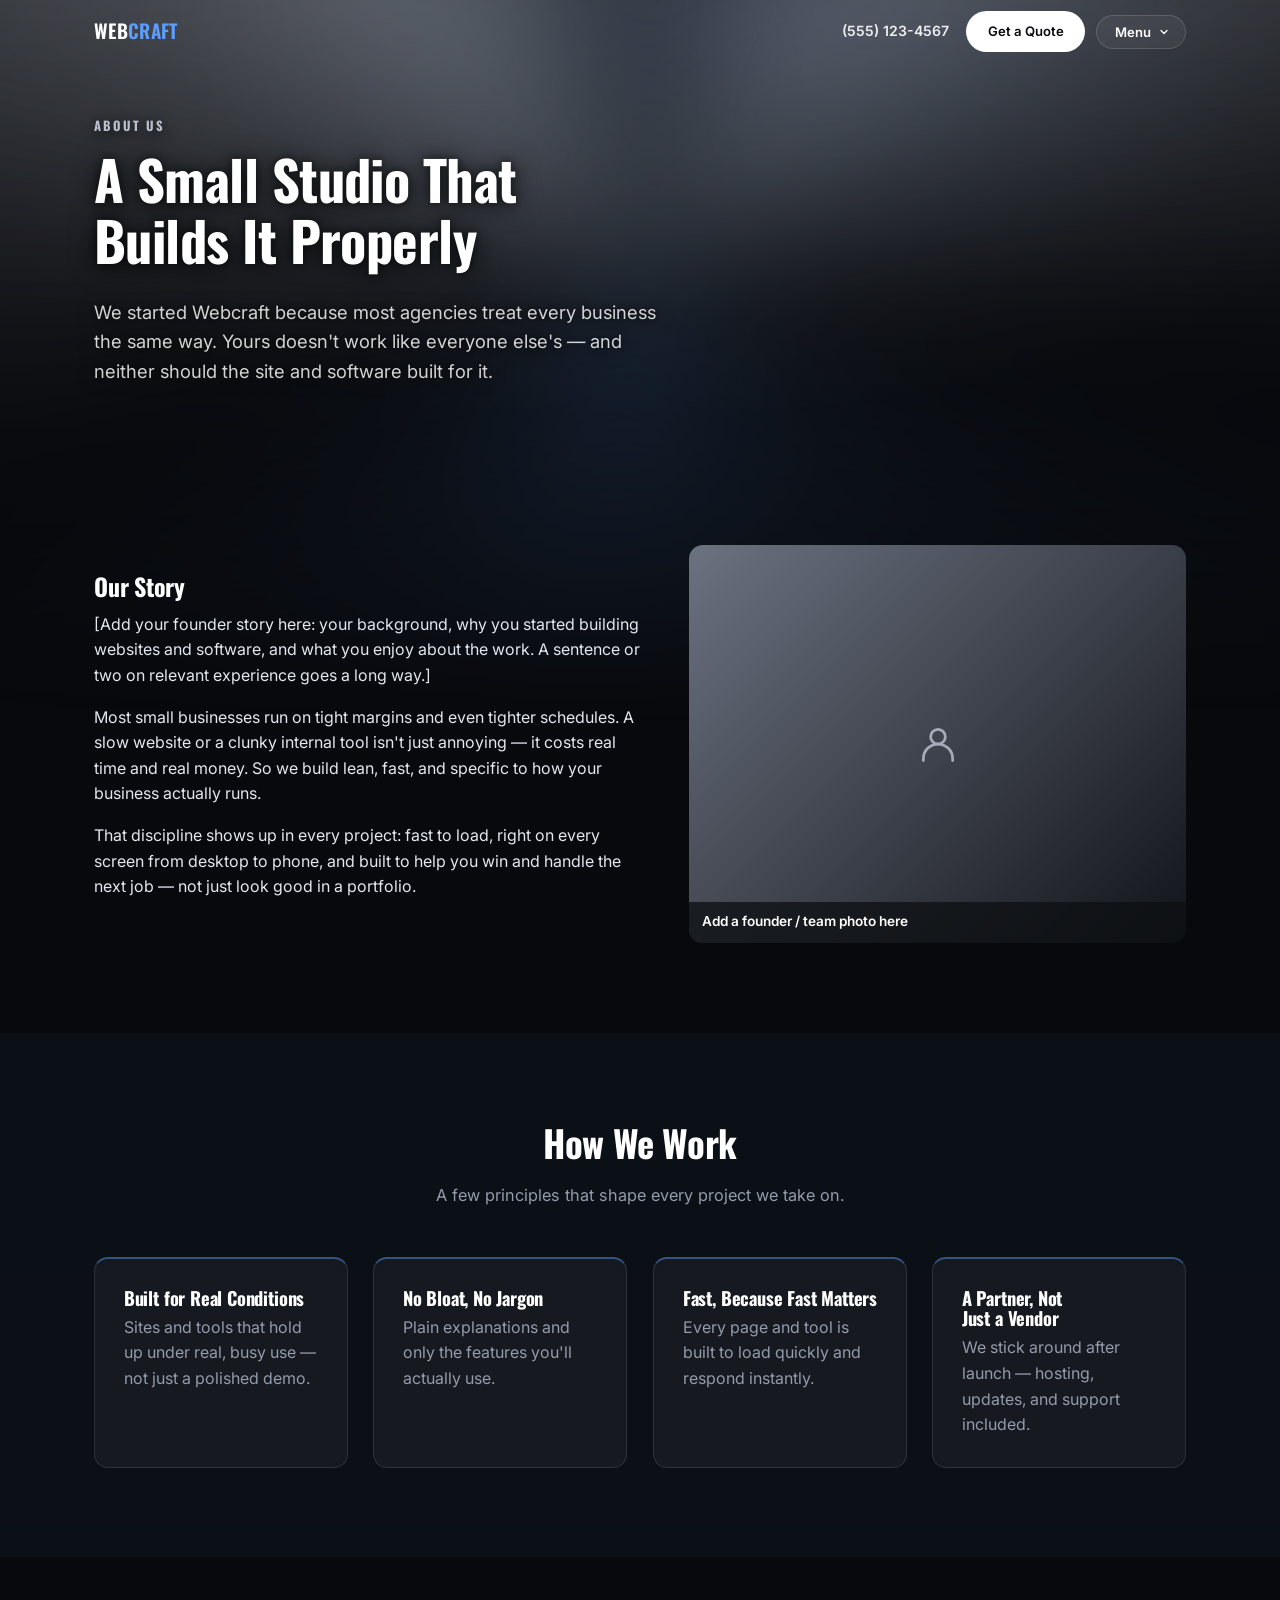
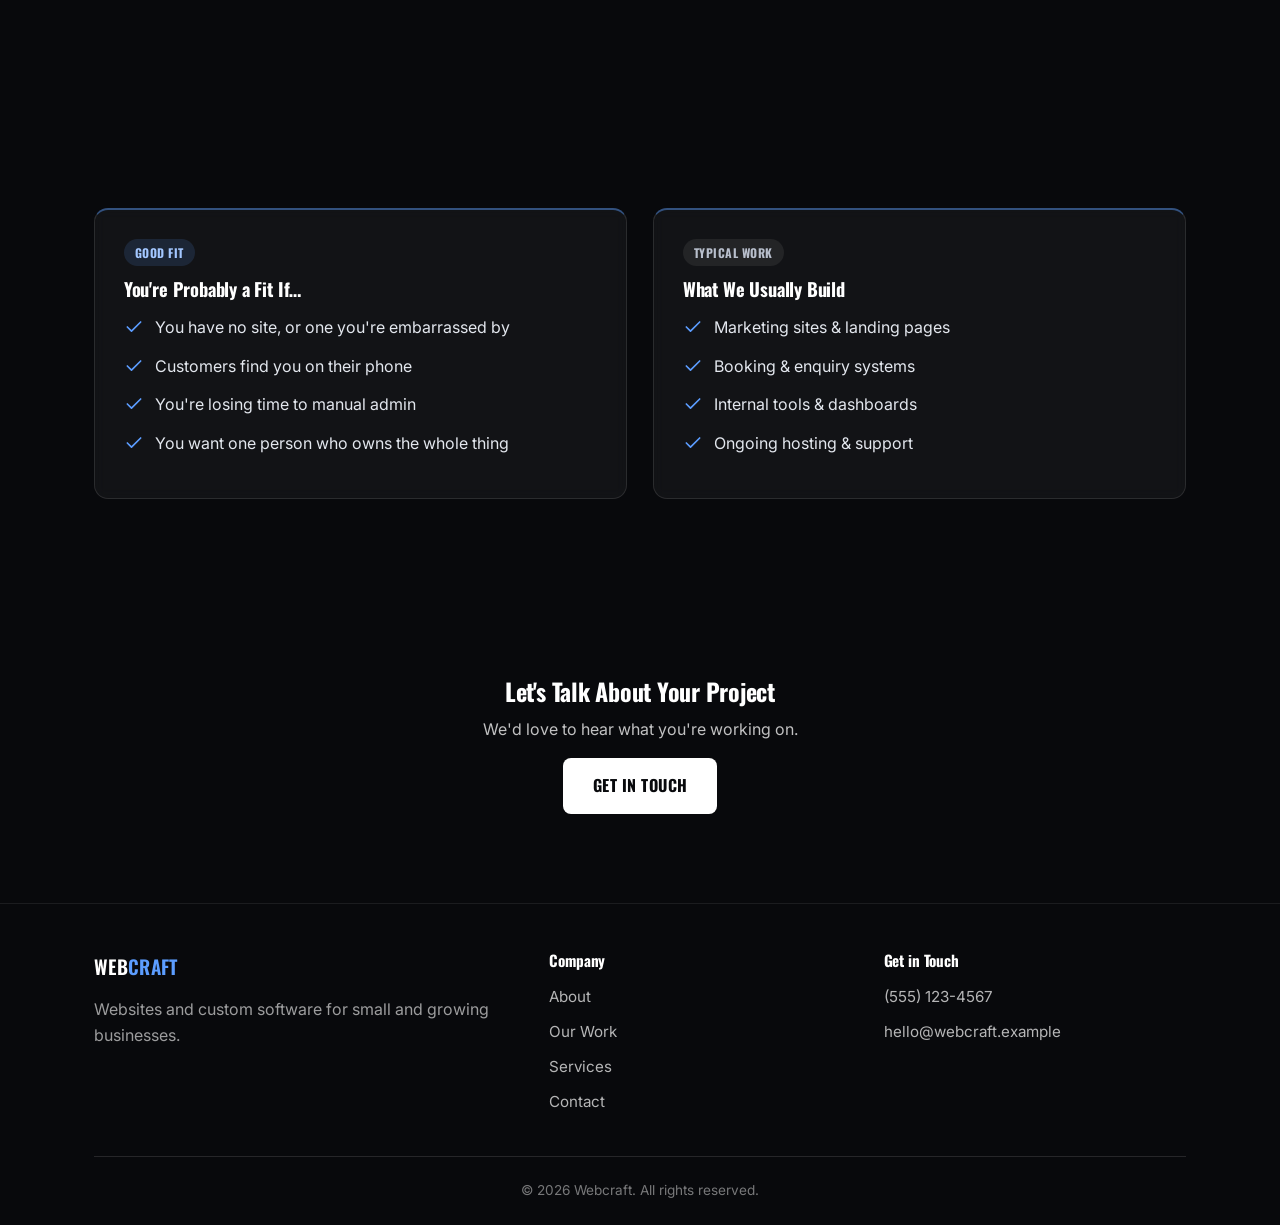
==== commit 2f8ac74c: "Blend the hero into the section below it (option C) The visible horizontal seam was the hero glow be" ====
--- a/about.html
+++ b/about.html
@@ -11,7 +11,7 @@
 <link rel="preconnect" href="https://fonts.googleapis.com">
 <link href="https://fonts.googleapis.com/css2?family=Oswald:wght@500;600;700&family=Inter:wght@400;600;700&display=swap" rel="stylesheet">
 <link rel="icon" href="images/logo-icon.png" type="image/png">
-<link rel="stylesheet" href="css/style.css?v=17">
+<link rel="stylesheet" href="css/style.css?v=18">
 </head>
 <body>
 
@@ -163,7 +163,7 @@
   </div>
 </footer>
 
-<script src="js/nav.js?v=17"></script>
-<script src="js/reveal.js?v=17"></script>
+<script src="js/nav.js?v=18"></script>
+<script src="js/reveal.js?v=18"></script>
 </body>
 </html>
--- a/css/style.css
+++ b/css/style.css
@@ -334,16 +334,25 @@
    as part of the same surface instead of a bar sitting on top of it.
    Two slowly counter-rotating soft conic-gradient glows sit behind the
    copy; each is a full 360° spin, so it loops with no seam. */
+/* overflow-x: clip (not hidden) so the hero glow is only trimmed
+   sideways. Vertically it stays visible, letting the light continue past
+   the hero's bottom edge into the next section instead of being sliced
+   flat there — that hard slice was the visible seam between sections. */
 .hero-zone {
   position: relative;
   background: transparent;
-  overflow: hidden;
+  overflow-x: clip;
+  overflow-y: visible;
 }
 .hero-flow {
   position: absolute;
-  inset: -25%;
+  /* Extra bleed at the bottom so the glow has room to fall off gradually
+     below the hero rather than ending abruptly. */
+  inset: -25% -25% -60%;
   z-index: 0;
   pointer-events: none;
+  -webkit-mask-image: linear-gradient(to bottom, #000 5%, rgba(0,0,0,0.55) 55%, transparent 100%);
+  mask-image: linear-gradient(to bottom, #000 5%, rgba(0,0,0,0.55) 55%, transparent 100%);
 }
 .hero-flow::before,
 .hero-flow::after {
@@ -447,9 +456,9 @@
   position: relative;
   overflow: hidden;
   isolation: isolate;
-  /* Transparent: the site-wide fixed grid shows through. Only a soft
-     top glow is layered on to give the section some presence. */
-  background: radial-gradient(circle at 50% 0%, rgba(92, 157, 255, 0.10), transparent 36rem);
+  /* No top glow of its own: the hero's light now carries across this
+     boundary, and a second glow starting here would re-introduce an edge. */
+  background: none;
 }
 .capabilities-section::after {
   content: "";
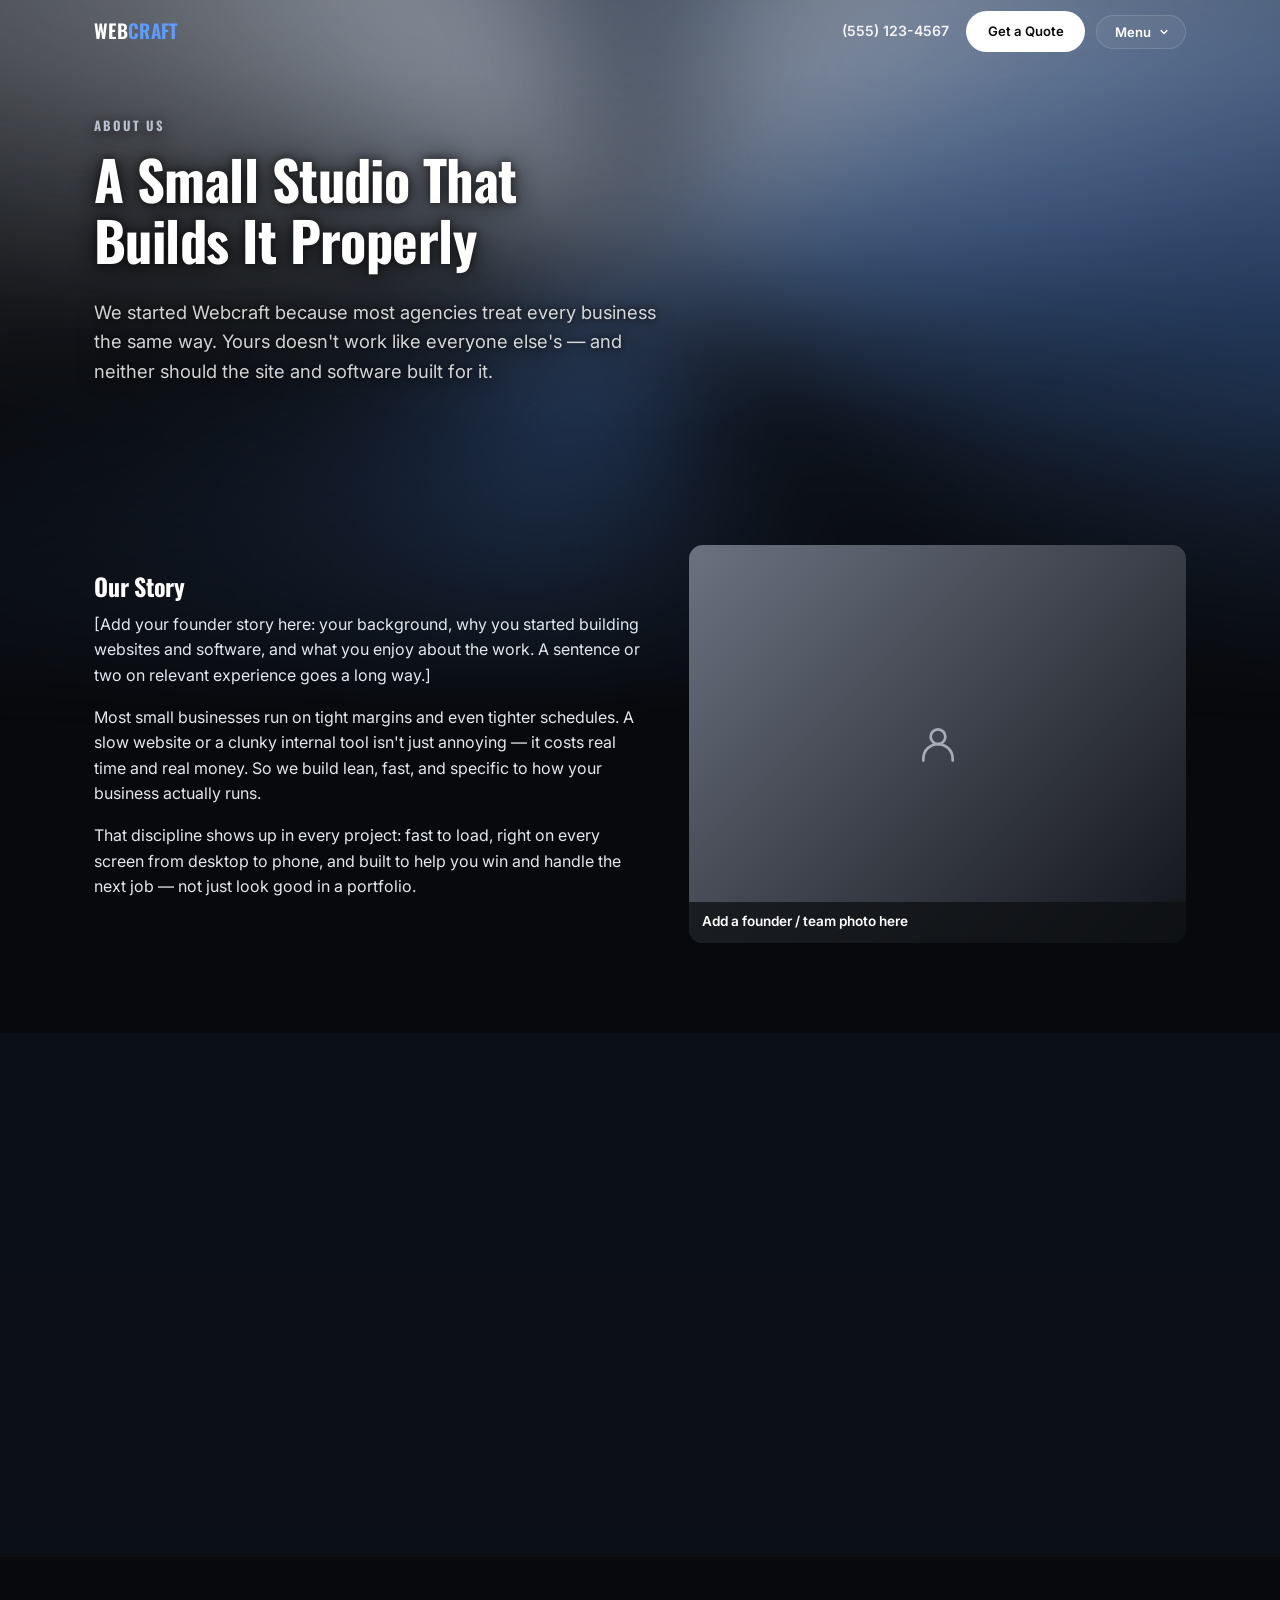
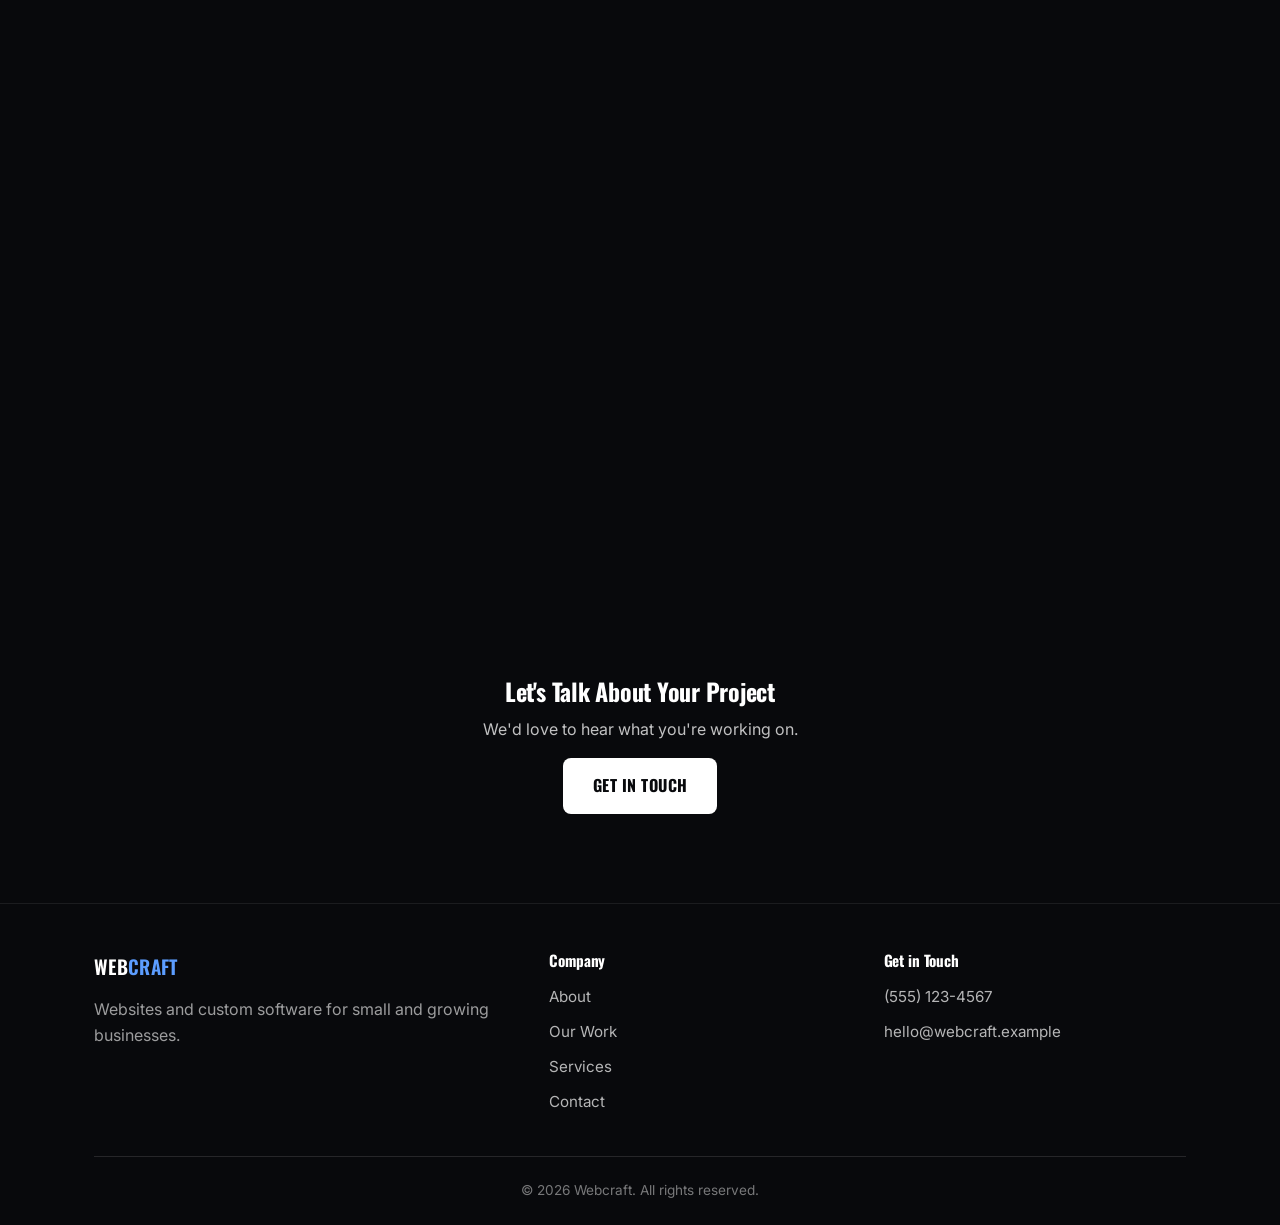
==== commit 0086c73a: "Brighten the background gray/blue so it reads more clearly The option-C falloff mask dimmed the hero" ====
--- a/about.html
+++ b/about.html
@@ -11,7 +11,7 @@
 <link rel="preconnect" href="https://fonts.googleapis.com">
 <link href="https://fonts.googleapis.com/css2?family=Oswald:wght@500;600;700&family=Inter:wght@400;600;700&display=swap" rel="stylesheet">
 <link rel="icon" href="images/logo-icon.png" type="image/png">
-<link rel="stylesheet" href="css/style.css?v=18">
+<link rel="stylesheet" href="css/style.css?v=19">
 </head>
 <body>
 
@@ -163,7 +163,7 @@
   </div>
 </footer>
 
-<script src="js/nav.js?v=18"></script>
-<script src="js/reveal.js?v=18"></script>
+<script src="js/nav.js?v=19"></script>
+<script src="js/reveal.js?v=19"></script>
 </body>
 </html>
--- a/css/style.css
+++ b/css/style.css
@@ -82,8 +82,8 @@
   inset: 0;
   z-index: -2;
   background:
-    radial-gradient(ellipse 95% 65% at 50% 0%, rgba(184,191,204,0.13), transparent 72%),
-    radial-gradient(ellipse 62% 48% at 58% 2%, rgba(92,157,255,0.11), transparent 70%),
+    radial-gradient(ellipse 95% 65% at 50% 0%, rgba(190,198,212,0.20), transparent 74%),
+    radial-gradient(ellipse 66% 52% at 58% 2%, rgba(92,157,255,0.19), transparent 72%),
     var(--black);
 }
 
@@ -351,8 +351,8 @@
   inset: -25% -25% -60%;
   z-index: 0;
   pointer-events: none;
-  -webkit-mask-image: linear-gradient(to bottom, #000 5%, rgba(0,0,0,0.55) 55%, transparent 100%);
-  mask-image: linear-gradient(to bottom, #000 5%, rgba(0,0,0,0.55) 55%, transparent 100%);
+  -webkit-mask-image: linear-gradient(to bottom, #000 22%, rgba(0,0,0,0.68) 62%, transparent 100%);
+  mask-image: linear-gradient(to bottom, #000 22%, rgba(0,0,0,0.68) 62%, transparent 100%);
 }
 .hero-flow::before,
 .hero-flow::after {
@@ -360,12 +360,13 @@
   position: absolute;
   inset: 0;
   background: conic-gradient(from 0deg at 50% 45%,
-    rgba(198,205,218,0) 0deg,
-    rgba(198,205,218,0.26) 40deg,
-    rgba(198,205,218,0) 100deg,
-    rgba(92,157,255,0.22) 190deg,
-    rgba(198,205,218,0) 250deg,
-    rgba(198,205,218,0.30) 320deg,
+    rgba(205,212,224,0) 0deg,
+    rgba(205,212,224,0.40) 38deg,
+    rgba(92,157,255,0.30) 92deg,
+    rgba(205,212,224,0) 140deg,
+    rgba(92,157,255,0.36) 200deg,
+    rgba(205,212,224,0) 258deg,
+    rgba(205,212,224,0.44) 320deg,
     rgba(92,157,255,0) 360deg);
   filter: blur(55px);
   animation: hero-spin 46s linear infinite;
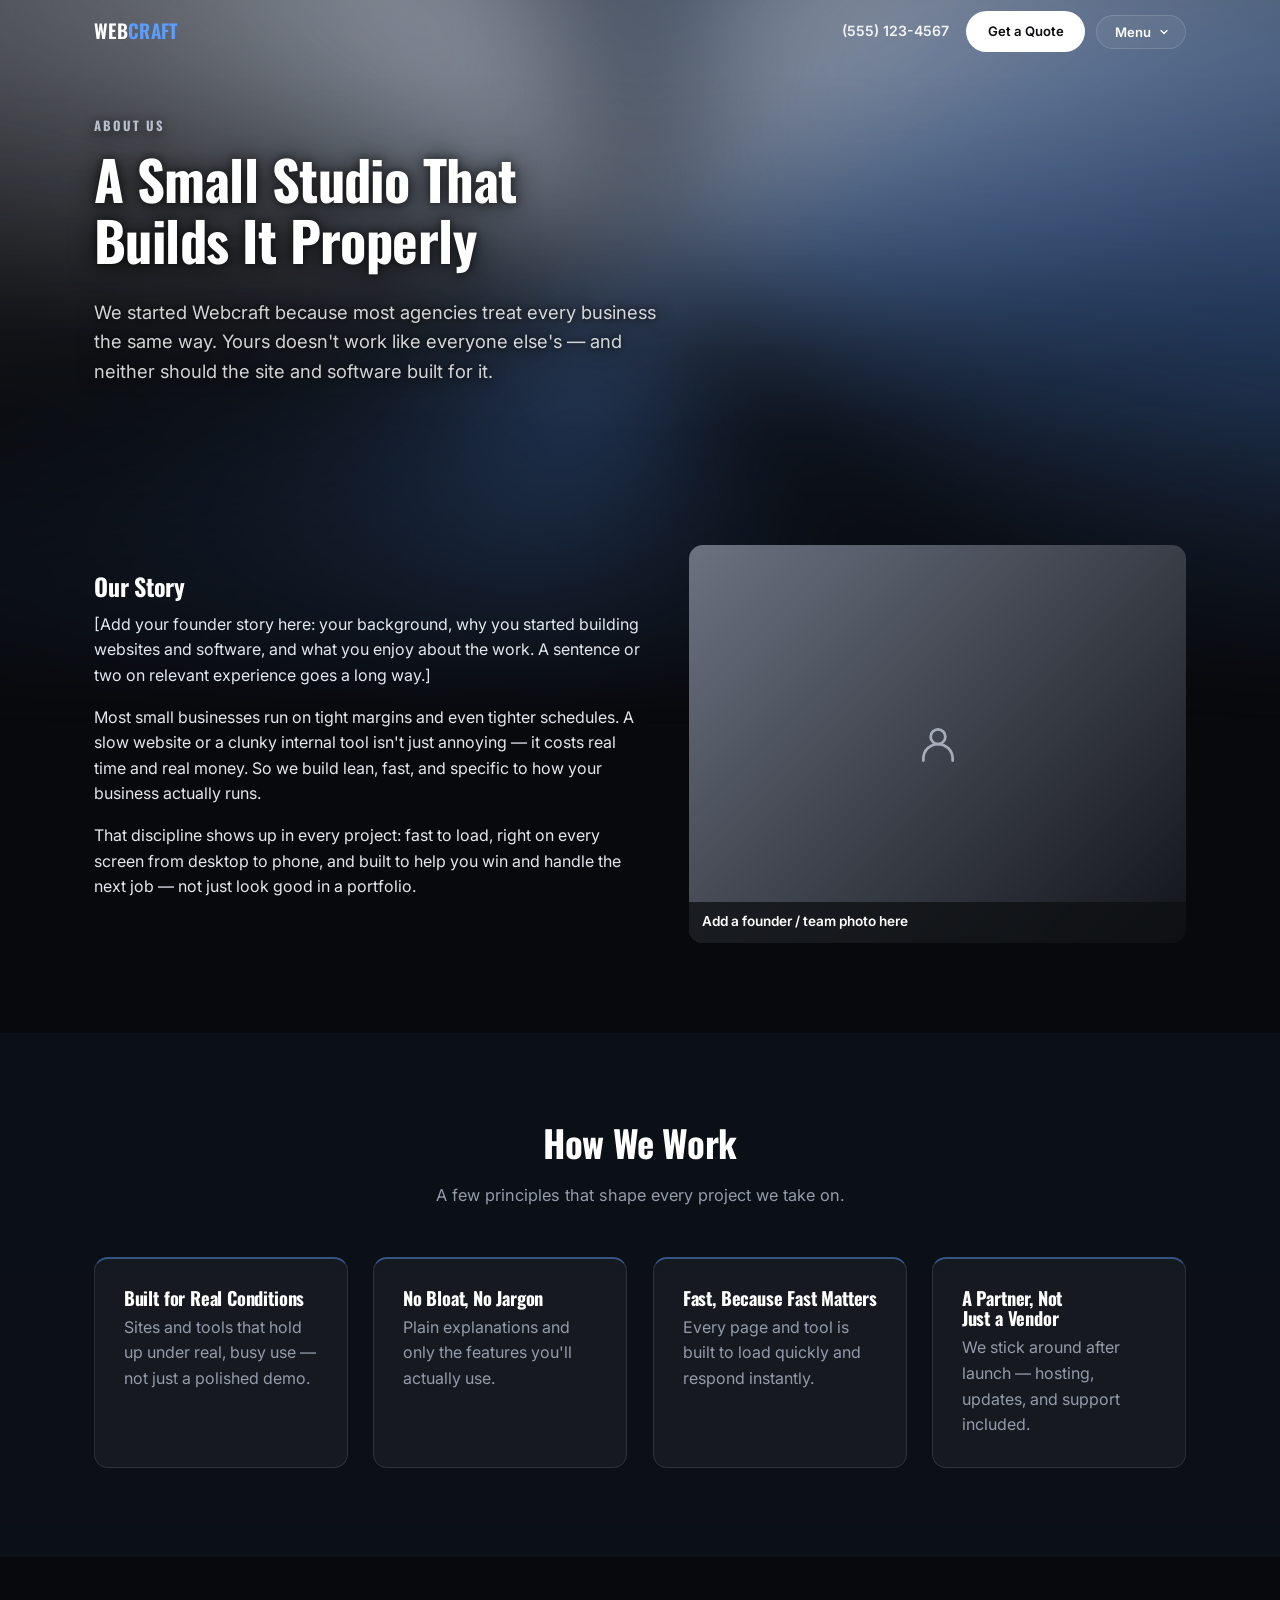
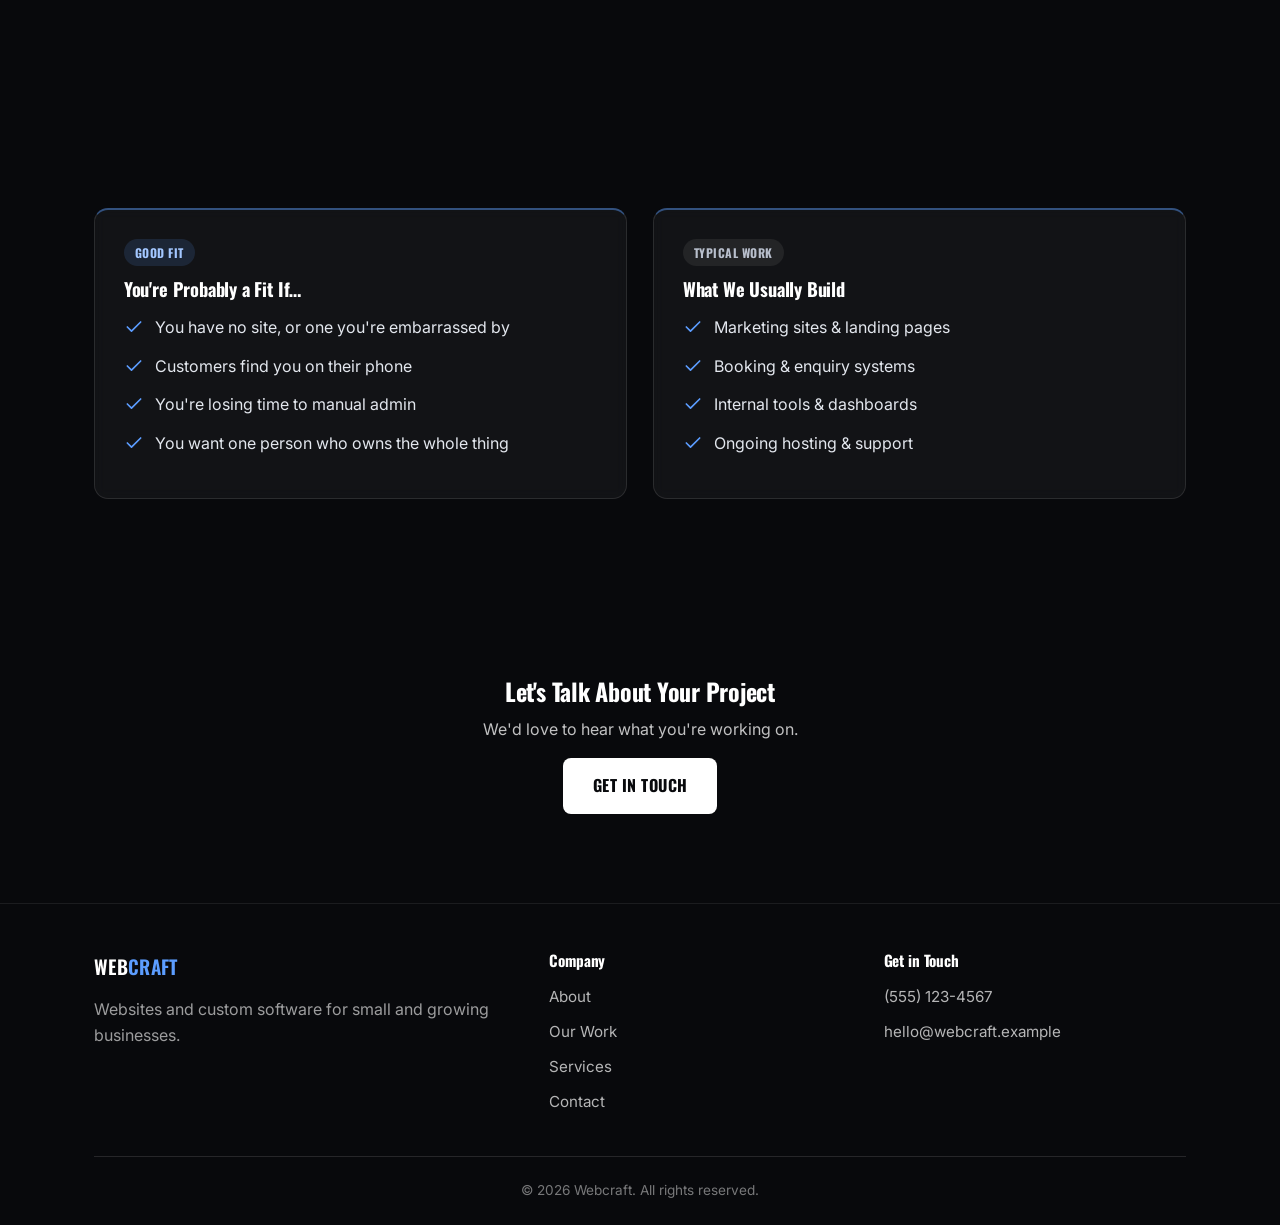
==== commit dd20743f: "Centre the homepage hero copy on desktop On wide screens the hero copy is capped well below the cont" ====
--- a/about.html
+++ b/about.html
@@ -11,7 +11,7 @@
 <link rel="preconnect" href="https://fonts.googleapis.com">
 <link href="https://fonts.googleapis.com/css2?family=Oswald:wght@500;600;700&family=Inter:wght@400;600;700&display=swap" rel="stylesheet">
 <link rel="icon" href="images/logo-icon.png" type="image/png">
-<link rel="stylesheet" href="css/style.css?v=19">
+<link rel="stylesheet" href="css/style.css?v=20">
 </head>
 <body>
 
@@ -163,7 +163,7 @@
   </div>
 </footer>
 
-<script src="js/nav.js?v=19"></script>
-<script src="js/reveal.js?v=19"></script>
+<script src="js/nav.js?v=20"></script>
+<script src="js/reveal.js?v=20"></script>
 </body>
 </html>
--- a/css/style.css
+++ b/css/style.css
@@ -422,6 +422,19 @@
   margin-top: 1.5rem;
   flex-wrap: wrap;
 }
+
+/* On wide screens the homepage hero copy is capped well below the
+   container width (h1 760px, lead 580px), so left-aligning it left a big
+   empty gap on the right and read as off-centre. Centre it from the
+   desktop breakpoint up. Deliberately scoped:
+   - :not(.small) so the shorter sub-page heroes keep their left alignment
+   - min-width so phone/tablet-portrait layout is untouched */
+@media (min-width: 861px) {
+  .hero:not(.small) .container { text-align: center; }
+  .hero:not(.small) h1,
+  .hero:not(.small) p.lead { margin-left: auto; margin-right: auto; }
+  .hero:not(.small) .btn-row { justify-content: center; }
+}
 .eyebrow {
   text-transform: uppercase;
   letter-spacing: 2px;
